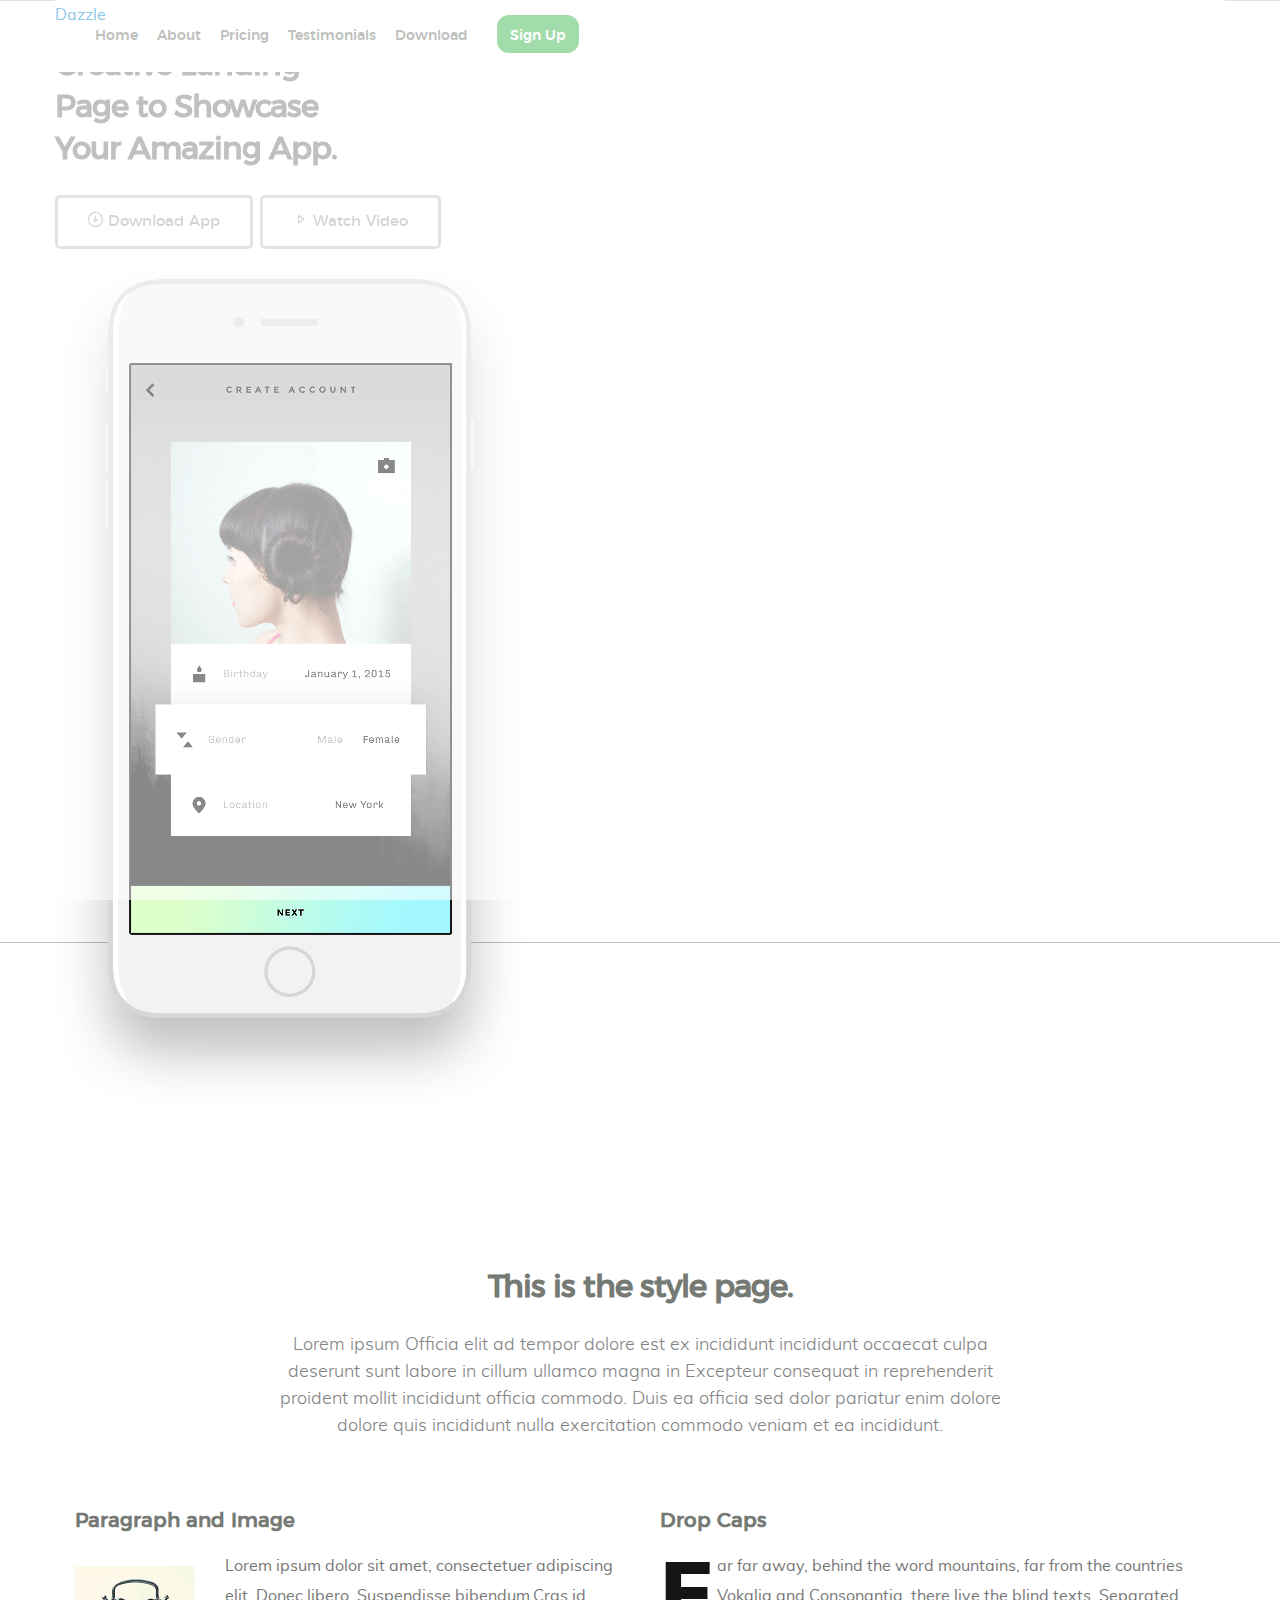
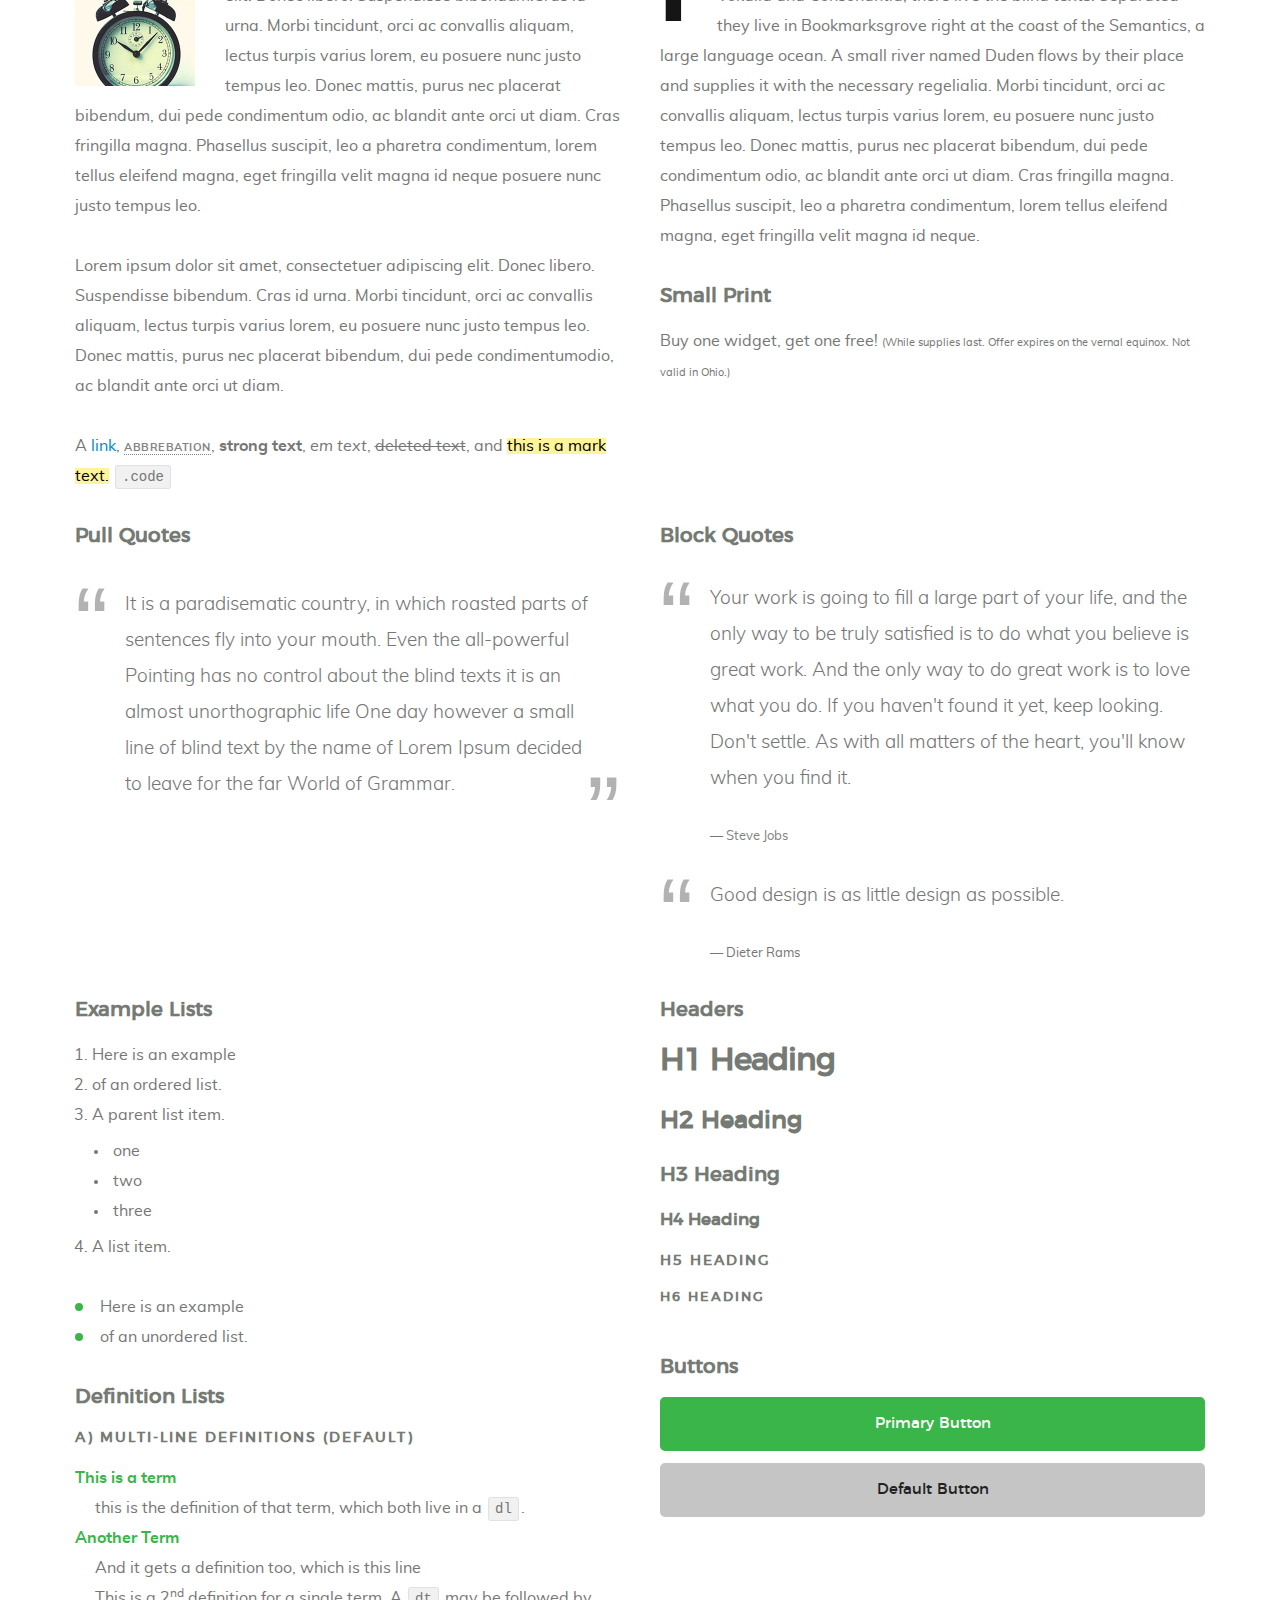
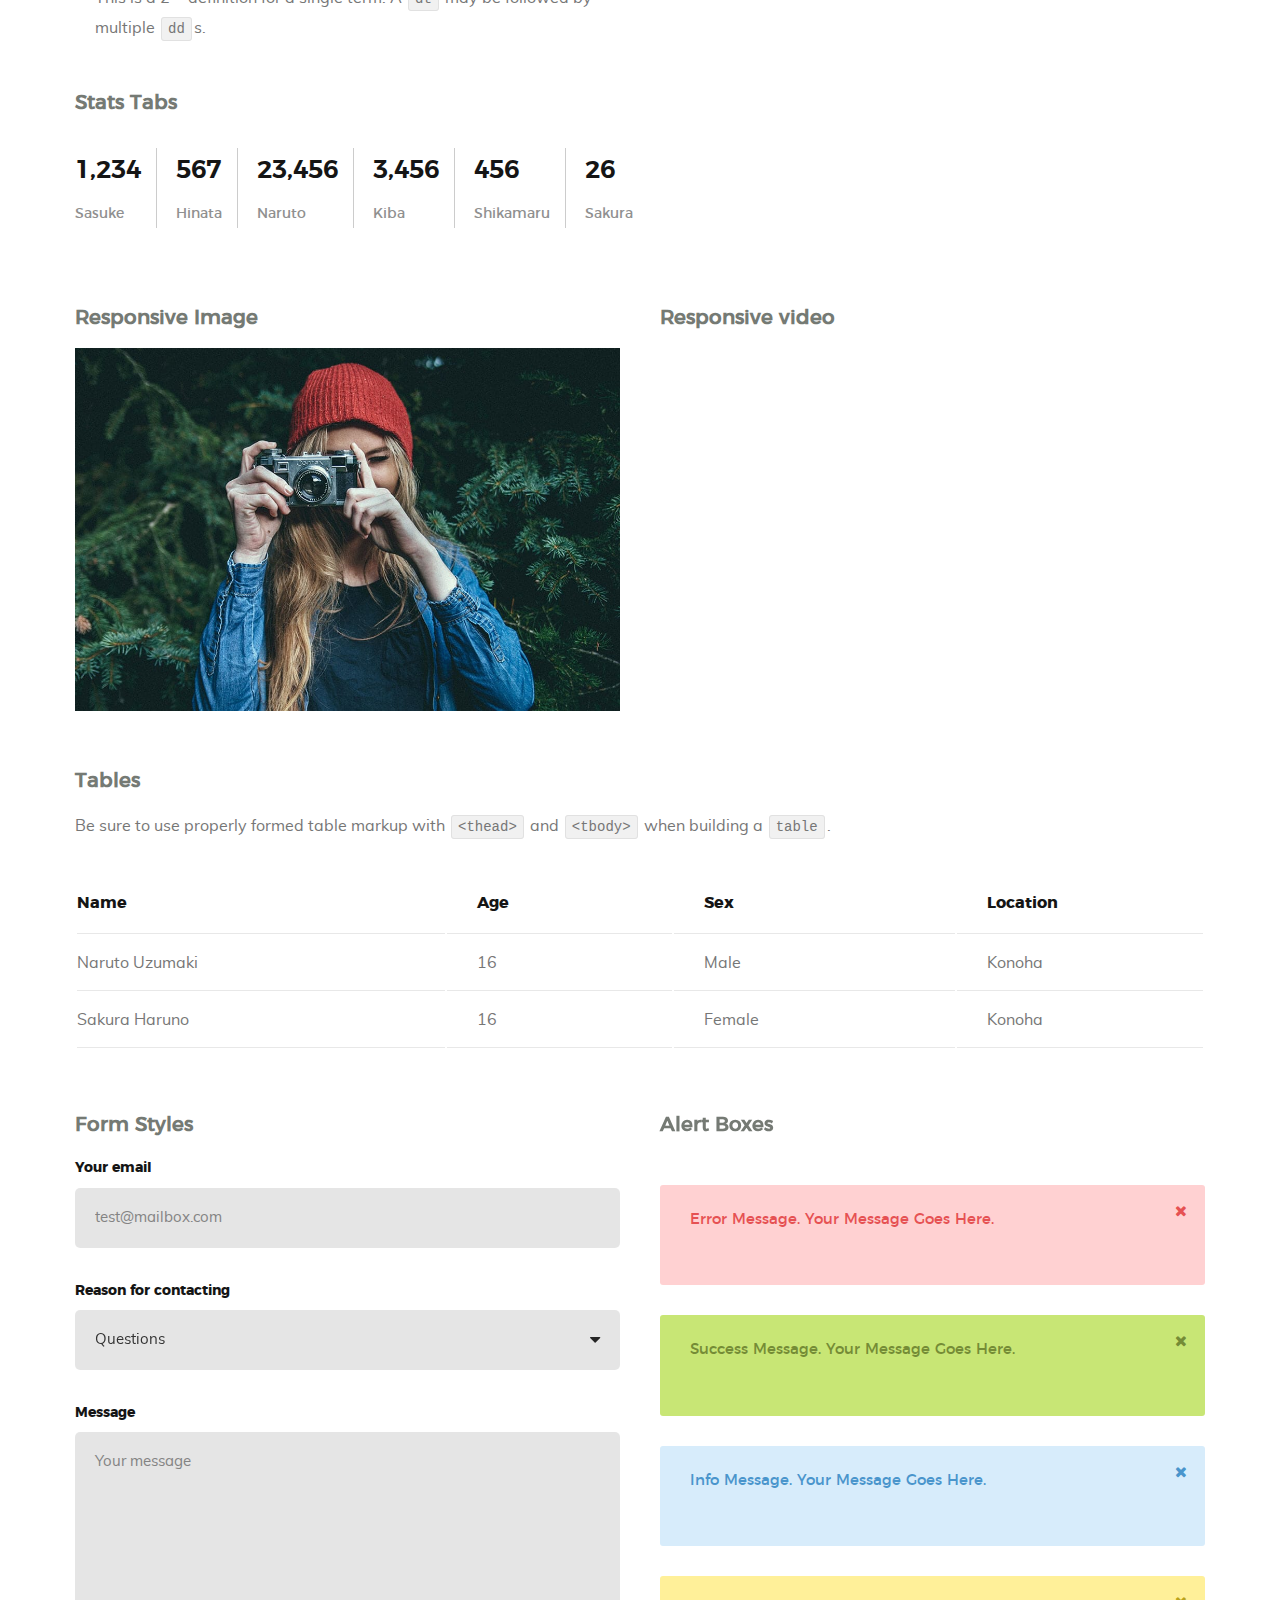
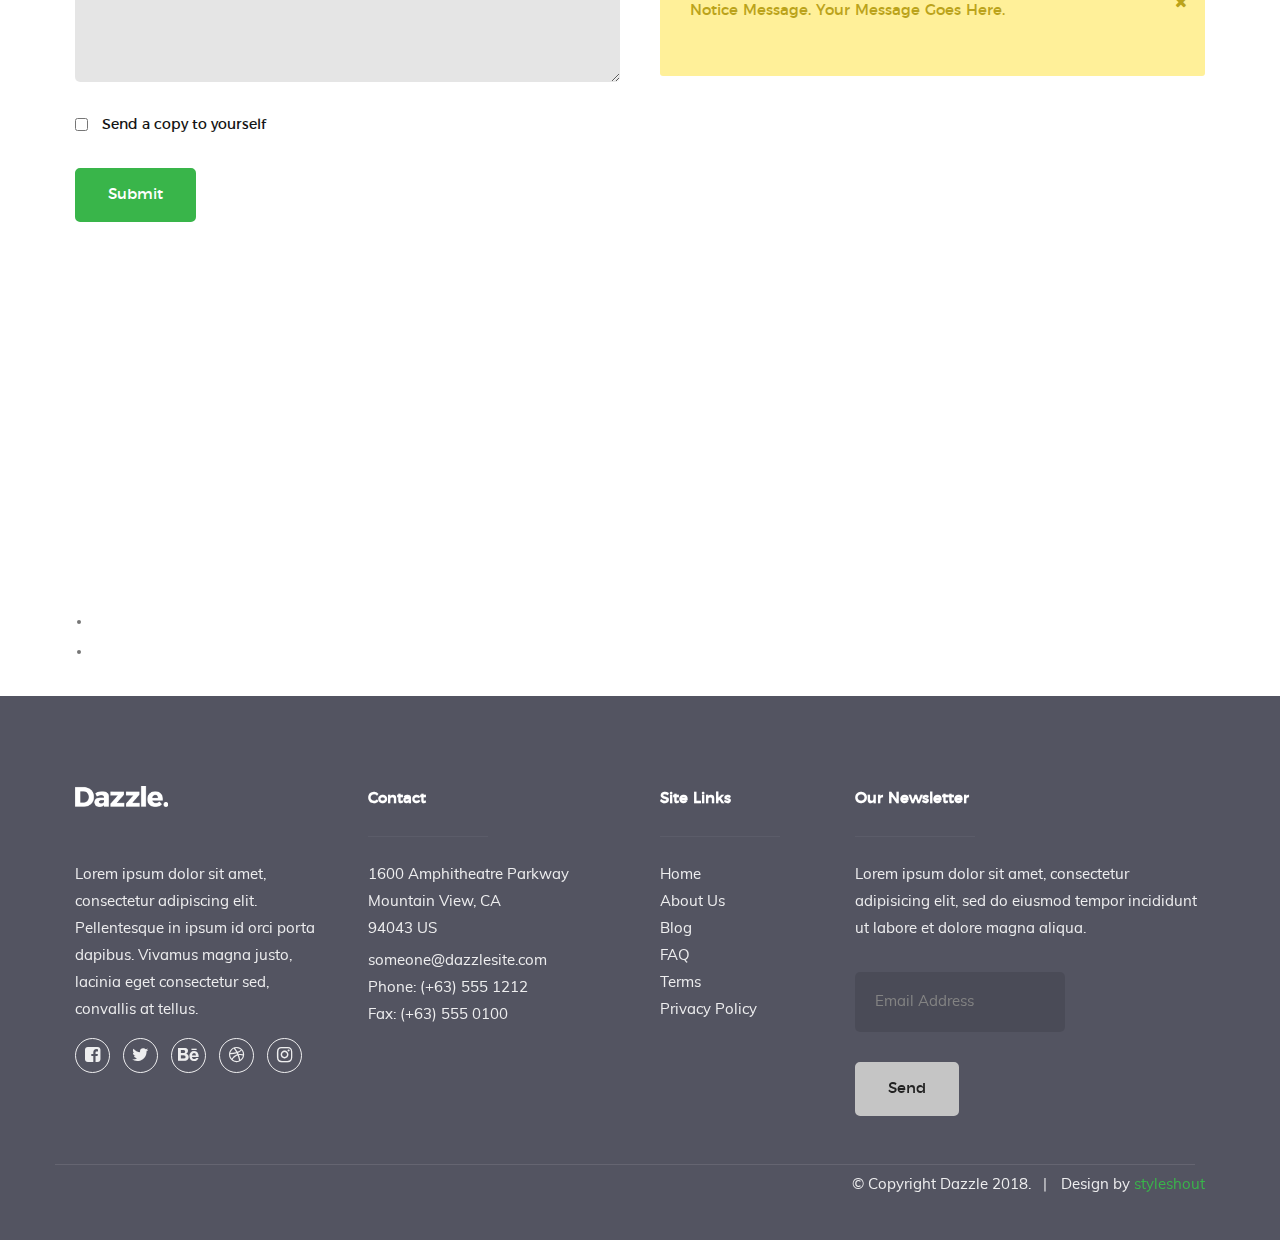
==== styles.html @ d3cef6ae "Upload the first version of Landing Page" ====
<!DOCTYPE html>
<!--[if lt IE 9 ]><html class="no-js oldie" lang="en"> <![endif]-->
<!--[if IE 9 ]><html class="no-js oldie ie9" lang="en"> <![endif]-->
<!--[if (gte IE 9)|!(IE)]><!-->
<html class="no-js" lang="en">
<!--<![endif]-->

<head>

   <!--- basic page needs
   ================================================== -->
   <meta charset="utf-8">
   <title>Styles - Dazzle</title>
   <meta name="description" content="">
   <meta name="author" content="">

   <!-- mobile specific metas
   ================================================== -->
   <meta name="viewport" content="width=device-width, initial-scale=1">

   <!-- CSS
   ================================================== -->
   <link rel="stylesheet" href="css/base.css">
   <link rel="stylesheet" href="css/vendor.css">
   <link rel="stylesheet" href="css/main.css">

   <style type="text/css" media="screen">
      #styles { 
   	    background: white;
   		 padding-top: 15rem;
   		 padding-bottom: 12rem;   	
   	}      	
   </style>  

   <!-- script
   ================================================== -->
   <script src="js/modernizr.js"></script>
   <script src="js/pace.min.js"></script>

   <!-- favicons
	================================================== -->
   <link rel="shortcut icon" href="favicon.ico" type="image/x-icon">
   <link rel="icon" href="favicon.ico" type="image/x-icon">

</head>

<body id="top">

    <!-- header 
   ================================================== -->
   <header id="header" class="row">   

		<div class="header-logo">
	   	<a href="index.html">Dazzle</a>
	   </div>

	   <nav id="header-nav-wrap">
			<ul class="header-main-nav">
				<li class="current"><a href="index.html#home" title="home">Home</a></li>
            <li><a href="index.html#about" title="about">About</a></li>
				<li><a href="index.html#pricing" title="pricing">Pricing</a></li>
				<li><a href="index.html#testimonials" title="testimonials">Testimonials</a></li>
				<li><a class="smoothscroll"  href="#download" title="download">Download</a></li>	
			</ul>

         <a href="#" title="sign-up" class="button button-primary cta">Sign Up</a>
		</nav>

		<a class="header-menu-toggle" href="#"><span>Menu</span></a>    	
   	
	</header> <!-- end header -->


   <!-- home
   ================================================== -->
   <section id="home" data-parallax="scroll" data-image-src="images/" data-natural-width=3000 data-natural-height=2000>

        <div class="overlay"></div>
        <div class="home-content">        

                <div class="row contents">                     
                     <div class="home-content-left">

                        <h3 data-aos="fade-up">Welcome to Dazzle</h3>

                        <h1 data-aos="fade-up">
                            Creative Landing <br>
                            Page to Showcase <br>
                            Your Amazing App.
                        </h1>

                        <div class="buttons" data-aos="fade-up">
                            <a href="#download" class="smoothscroll button stroke">
                                <span class="icon-circle-down" aria-hidden="true"></span>
                                Download App
                            </a>
                            <a href="http://player.vimeo.com/video/14592941?title=0&amp;byline=0&amp;portrait=0&amp;color=39b54a" data-lity class="button stroke">
                                <span class="icon-play" aria-hidden="true"></span>
                                Watch Video
                            </a>
                        </div>                                         

                     </div>

                     <div class="home-image-right">
                        <img src="images/iphone-app-470.png" 
                             srcset="images/iphone-app-470.png 1x, images/iphone-app-940.png 2x"  
                             data-aos="fade-up">
                     </div>
                </div>            
        </div>

        <ul class="home-social-list">
            <li>
                <a href="#"><i class="fa fa-facebook-square"></i></a>
            </li>
            <li>
                <a href="#"><i class="fa fa-twitter"></i></a>
            </li>
            <li>
                <a href="#"><i class="fa fa-instagram"></i></a>
            </li>
            <li>
                <a href="#"><i class="fa fa-youtube-play"></i></a>
            </li>
        </ul>
        <!-- end home-social-list -->

        <div class="home-scrolldown">
            <a href="#styles" class="scroll-icon smoothscroll">
                <span>Scroll Down</span>
                <i class="icon-arrow-right" aria-hidden="true"></i>
            </a>
        </div>

   </section> <!-- end home -->  


   <!-- styles
   ================================================== -->
   <section id="styles">
		
	   <div class="row narrow add-bottom text-center">

   	   <div class="col-twelve tab-full">

   		   <h1>This is the style page.</h1>

   			<p class="lead">Lorem ipsum Officia elit ad tempor dolore est ex incididunt incididunt occaecat culpa deserunt sunt labore in cillum ullamco magna in Excepteur consequat in reprehenderit proident mollit incididunt officia commodo.
   			Duis ea officia sed dolor pariatur enim dolore dolore quis incididunt nulla exercitation commodo veniam et ea incididunt.</p>   			

   		</div>

     	</div>

     	<div class="row">

     		<div class="col-six tab-full">

		     	<h3>Paragraph and Image</h3>

		      <p><a href="#"><img width="120" height="120" class="pull-left" alt="sample-image" src="images/sample-image.jpg"></a>
		  		Lorem ipsum dolor sit amet, consectetuer adipiscing elit. Donec libero. Suspendisse bibendum.Cras id urna. Morbi tincidunt, orci ac convallis aliquam, lectus turpis varius lorem, eu posuere nunc justo tempus leo. Donec mattis, purus nec placerat bibendum, dui pede condimentum odio, ac blandit ante orci ut diam. Cras fringilla magna. Phasellus suscipit, leo a pharetra condimentum, lorem tellus eleifend magna, eget fringilla velit magna id neque posuere nunc justo tempus leo. </p>

		  		<p>
		  		Lorem ipsum dolor sit amet, consectetuer adipiscing elit. Donec libero. Suspendisse bibendum. Cras id urna. Morbi tincidunt, orci ac convallis aliquam, lectus turpis varius lorem, eu posuere nunc justo tempus leo. Donec mattis, purus nec placerat bibendum, dui pede condimentumodio, ac blandit ante orci ut diam.	
	 			</p>

	         <p>A <a href="#">link</a>,
	  			<abbr title="this really isn't a very good description">abbrebation</abbr>,
	  			<strong>strong text</strong>,
	         <em>em text</em>,
	  			<del>deleted text</del>, and
	         <mark>this is a mark text.</mark>
	         <code>.code</code>
	         </p>

	      </div>

	      <div class="col-six tab-full">

	         <h3>Drop Caps</h3>

		      <p class="drop-cap">Far far away, behind the word mountains, far from the countries Vokalia and Consonantia,
		      there live the blind texts. Separated they live in Bookmarksgrove right at the coast of the
		      Semantics, a large language ocean. A small river named Duden flows by their place and supplies it with the necessary regelialia. Morbi tincidunt, orci ac convallis aliquam, lectus turpis varius lorem, eu	posuere nunc justo tempus leo. Donec mattis, purus nec placerat bibendum, dui pede condimentum odio, ac blandit ante orci ut diam. Cras fringilla magna. Phasellus suscipit, leo a pharetra condimentum, lorem tellus eleifend magna, eget fringilla velit magna id neque.
				</p>

			   <h3>Small Print</h3>

			   <p>Buy one widget, get one free!
				<small>(While supplies last. Offer expires on the vernal equinox. Not valid in Ohio.)</small>
				</p>

			</div>	         

		</div> <!-- end row -->

		<div class="row">

		  	<div class="col-six tab-full">

		      <h3>Pull Quotes</h3>

		      <aside class="pull-quote">
				   <blockquote>
					   <p>It is a paradisematic country, in which roasted parts of
		            sentences fly into your mouth. Even the all-powerful Pointing has no control about the blind
		            texts it is an almost unorthographic life One day however a small line of blind text by the name
		            of Lorem Ipsum decided to leave for the far World of Grammar.</p>
					</blockquote>
				</aside>

		   </div>

		   <div class="col-six tab-full">

		      <h3>Block Quotes</h3>

		      <blockquote cite="http://where-i-got-my-info-from.com">
				   <p>Your work is going to fill a large part of your life, and the only way to be truly satisfied is
		         to do what you believe is great work. And the only way to do great work is to love what you do.
		         If you haven't found it yet, keep looking. Don't settle. As with all matters of the heart, you'll know when you find it.
		         </p>
					<cite>
					   <a href="#">Steve Jobs</a>
					</cite>
			   </blockquote>

		      <blockquote>
		         <p>Good design is as little design as possible.</p>
		         <cite>Dieter Rams</cite>
		      </blockquote>

		   </div>

		</div> <!-- end row -->


		<div class="row half-bottom">

			<div class="col-six tab-full">

			   <h3>Example Lists</h3>

			   <ol>
				   <li>Here is an example</li>
				   <li>of an ordered list.</li>
				   <li>A parent list item.
					  	<ul>
				  			<li>one</li>
				  			<li>two</li>
					   		<li>three</li>
					   </ul>
					</li>
					<li>A list item.</li>
				</ol>

			   <ul class="disc">
				   <li>Here is an example</li>
				   <li>of an unordered list.</li>
				</ul>	

				<h3>Definition Lists</h3>	            

			   <h5>a) Multi-line Definitions (default) </h5>

			   <dl>
				   <dt><strong>This is a term</strong></dt>
				      <dd>this is the definition of that term, which both live in a <code>dl</code>.</dd>
				   <dt><strong>Another Term</strong></dt>
				      <dd>And it gets a definition too, which is this line</dd>
				      <dd>This is a 2<sup>nd</sup> definition for a single term. A <code>dt</code> may be followed by multiple <code>dd</code>s.</dd>
			   </dl>

		   </div>

		   <div class="col-six tab-full">		                  

		      <h3>Headers</h3>

		      <h1>H1 Heading</h1>
		      <h2>H2 Heading</h2>
		      <h3>H3 Heading</h3>
		      <h4>H4 Heading</h4>
		      <h5>H5 Heading</h5>
		      <h6>H6 Heading</h6>

		      <br>

		      <h3>Buttons</h3>

		    	<p>
		     		<a class="button button-primary full-width" href="#">Primary Button</a>
		     		<a class="button full-width" href="#">Default Button</a>
		     	</p>

		   </div>

		</div> <!-- end row -->


		<div class="row half-bottom">

		   <div class="col-twelve">

		    	<h3>Stats Tabs</h3>

		      <ul class="stats-tabs">
				   <li><a href="#">1,234 <em>Sasuke</em></a></li>
				   <li><a href="#">567 <em>Hinata</em></a></li>
				   <li><a href="#">23,456 <em>Naruto</em></a></li>
				   <li><a href="#">3,456 <em>Kiba</em></a></li>
				   <li><a href="#">456 <em>Shikamaru</em></a></li>
				   <li><a href="#">26 <em>Sakura</em></a></li>
				</ul>	      		

		   </div>	      	

		</div> <!-- end row -->


		<div class="row half-bottom">

	      <div class="col-six tab-full">

      		<h3>Responsive Image</h3>
      		<p><img src="images/shutterbug.jpg"></p>

      	</div>

      	<div class="col-six tab-full">

      		<h3>Responsive video</h3>

      		<div class="fluid-video-wrapper">
               <iframe src="https://player.vimeo.com/video/14592941?title=0&amp;byline=0&amp;portrait=0&amp;color=F64B39" width="500" height="281" frameborder="0" webkitallowfullscreen mozallowfullscreen allowfullscreen></iframe> 
            </div>

      	</div>
	      	
      </div> <!-- end row -->


      <div class="row add-bottom">

	      <div class="col-twelve">

	      	<h3>Tables</h3>
	      	<p>Be sure to use properly formed table markup with <code>&lt;thead&gt;</code> and <code>&lt;tbody&gt;</code> when building a <code>table</code>.</p>

	      	<div class="table-responsive">

	      		<table>
						<thead>
						   <tr>
						 		<th>Name</th>
						      <th>Age</th>
						      <th>Sex</th>
						      <th>Location</th>					    
						   </tr>
						</thead>
						<tbody>
						   <tr>
						      <td>Naruto Uzumaki</td>
						      <td>16</td>
						      <td>Male</td>
						      <td>Konoha</td>					    
						   </tr>
						   <tr>
						      <td>Sakura Haruno</td>
						      <td>16</td>
						      <td>Female</td>
						      <td>Konoha</td>			    
						   </tr>
						</tbody>
				   </table>

	      	</div>     		

	      </div>
	      	
	   </div> <!-- end row -->
		

	   <div class="row">

		   <div class="col-six tab-full">

		      <h3>Form Styles</h3>

		      <form>
			     	<div>
			        	<label for="sampleInput">Your email</label>
			        	<input class="full-width" type="email" placeholder="test@mailbox.com" id="sampleInput">
			      </div>
			      <div>
			        	<label for="sampleRecipientInput">Reason for contacting</label>
			        	<div class="ss-custom-select">
			        		<select class="full-width" id="sampleRecipientInput">
				        		<option value="Option 1">Questions</option>
				        		<option value="Option 2">Report</option>
				        		<option value="Option 3">Others</option>
				        	</select>
			        	</div>			         	
			      </div>
			       
			     	<label for="exampleMessage">Message</label>
			     	<textarea class="full-width" placeholder="Your message" id="exampleMessage"></textarea>

			     	<label class="add-bottom">
			        	<input type="checkbox">			            
			        	<span class="label-text">Send a copy to yourself</span>
			     	</label>
			       
			     	<input class="button-primary" type="submit" value="Submit">

			   </form>	            

		   </div>

		   <div class="col-six tab-full">

		   	<h3>Alert Boxes</h3> 

		   	<br>
			        
            <div class="alert-box ss-error hideit">
		        <p>Error Message. Your Message Goes Here.</p>
		        <i class="fa fa-times close"></i>
		      </div><!-- /error -->
			        
		      <div class="alert-box ss-success hideit">
		        <p>Success Message. Your Message Goes Here.</p>
		        <i class="fa fa-times close"></i>
		      </div><!-- /success -->
			        
		      <div class="alert-box ss-info hideit">
		         <p>Info Message. Your Message Goes Here.</p>
		         <i class="fa fa-times close"></i>
		      </div><!-- /info -->
			        
		      <div class="alert-box ss-notice hideit">
		        <p>Notice Message. Your Message Goes Here.</p>
		        <i class="fa fa-times close"></i>
		      </div><!-- /notice -->
		        
		   </div>	         

		</div> <!-- end row -->

	</section> <!-- end styles -->   
    

   <!-- download
   ================================================== -->
   <section id="download">

      <div class="row">
         <div class="col-full">

            <h1 class="intro-header" data-aos="fade-up">Download Our App Today!</h1>

            <p class="lead" data-aos="fade-up">
            Lorem ipsum dolor sit amet, consectetur adipisicing elit, sed do eiusmod tempor incididunt ut labore et dolore magna aliqua. Ut enim ad minim veniam, quis nostrud exercitation ullamco laboris nisi ut aliquip ex ea commodo consequat. Duis aute irure dolor in reprehenderit in voluptate
            </p>

            <ul class="download-badges">
               <li><a href="#" title="" class="badge-appstore" data-aos="fade-up">App Store</a></li>
               <li><a href="#" title="" class="badge-googleplay" data-aos="fade-up">Play Store</a></li>
            </ul>

         </div>
      </div>

   </section> <!-- end download -->    


   <!-- footer
   ================================================== -->
   <footer>

        <div class="footer-main">
            <div class="row">  

                <div class="col-three md-1-3 tab-full footer-info">            

                    <div class="footer-logo"></div>

                    <p>
                    Lorem ipsum dolor sit amet, consectetur adipiscing elit. Pellentesque in ipsum id orci porta dapibus. Vivamus magna justo, lacinia eget consectetur sed, convallis at tellus. 
                    </p>

                    <ul class="footer-social-list">
                        <li>
                            <a href="#"><i class="fa fa-facebook-square"></i></a>
                        </li>
                        <li>
                            <a href="#"><i class="fa fa-twitter"></i></a>
                        </li>
                        <li>
                            <a href="#"><i class="fa fa-behance"></i></a>
                        </li>
                        <li>
                            <a href="#"><i class="fa fa-dribbble"></i></a>
                        </li>
                        <li>
                            <a href="#"><i class="fa fa-instagram"></i></a>
                        </li>
                    </ul>
                    
                    
                </div> <!-- end footer-info -->

                <div class="col-three md-1-3 tab-1-2 mob-full footer-contact">

                    <h4>Contact</h4>

                    <p>
                    1600 Amphitheatre Parkway<br>
                    Mountain View, CA <br>
                    94043 US<br>		        
                    </p>

                    <p>
                    someone@dazzlesite.com <br>
                    Phone: (+63) 555 1212 <br>
                    Fax: (+63) 555 0100    
                    </p>                    

                </div> <!-- end footer-contact -->  

                <div class="col-two md-1-3 tab-1-2 mob-full footer-site-links">

                    <h4>Site Links</h4>

                    <ul class="list-links">
                        <li><a href="#">Home</a></li>
                        <li><a href="#">About Us</a></li>
                        <li><a href="#">Blog</a></li>
                        <li><a href="#">FAQ</a></li>
                        <li><a href="#">Terms</a></li>
                        <li><a href="#">Privacy Policy</a></li>
                    </ul>	      		
                            
                </div> <!-- end footer-site-links --> 

                <div class="col-four md-1-2 tab-full footer-subscribe">

                    <h4>Our Newsletter</h4>

                    <p>Lorem ipsum dolor sit amet, consectetur adipisicing elit, sed do eiusmod tempor incididunt ut labore et dolore magna aliqua.</p>

                    <div class="subscribe-form">
                
                        <form id="mc-form" class="group" novalidate="true">

                            <input type="email" value="" name="EMAIL" class="email" id="mc-email" placeholder="Email Address" required=""> 
                
                            <input type="submit" name="subscribe" value="Send">
                
                            <label for="mc-email" class="subscribe-message"></label>
                
                        </form>

                    </div>	      		
                            
                </div> <!-- end footer-subscribe -->         

            </div> <!-- /row -->
        </div> <!-- end footer-main -->


      <div class="footer-bottom">

      	<div class="row">

      		<div class="col-twelve">
	      		<div class="copyright">
		         	<span>© Copyright Dazzle 2018.</span> 
		         	<span>Design by <a href="http://www.styleshout.com/">styleshout</a></span>		         	
		         </div>

		         <div id="go-top">
		            <a class="smoothscroll" title="Back to Top" href="#top"><i class="icon-arrow-up"></i></a>
		         </div>         
	      	</div>

      	</div> <!-- end footer-bottom -->     	

      </div>

    </footer>

    <div id="preloader"> 
    	<div id="loader"></div>
    </div>  

    <!-- Java Script
    ================================================== -->
    <script src="js/jquery-2.1.3.min.js"></script>
    <script src="js/plugins.js"></script>
    <script src="js/main.js"></script>

</body>

</html>
---- css/base.css ----
/* =================================================================== 
 *
 *  Dazzle v1.0 Base Stylesheet
 *  04-27-2017
 *  ------------------------------------------------------------------
 *
 *  TOC:
 *  01. reset 
 *  02. basic/base setup styles
 *  03. grid
 *  04. block grids
 *  05. MISC
 *
 * =================================================================== */


/* ===================================================================
 *  01. reset  
 *  normalize.css v5.0.0 | MIT License | 
 *  github.com/necolas/normalize.css
 *
 * ------------------------------------------------------------------- */

html {
  font-family: sans-serif;
  line-height: 1.15;
  -ms-text-size-adjust: 100%;
  -webkit-text-size-adjust: 100%;
}

body {
  margin: 0;
}

article,
aside,
footer,
header,
nav,
section {
  display: block;
}

h1 {
  font-size: 2em;
  margin: 0.67em 0;
}

figcaption,
figure,
main {
  display: block;
}

figure {
  margin: 1em 40px;
}

hr {
  box-sizing: content-box;
  height: 0;
  overflow: visible;
}

pre {
  font-family: monospace, monospace;
  font-size: 1em;
}

a {
  background-color: transparent;
  -webkit-text-decoration-skip: objects;
}

a:active,
a:hover {
  outline-width: 0;
}

abbr[title] {
  border-bottom: none;
  text-decoration: underline;
  text-decoration: underline dotted;
}

b,
strong {
  font-weight: inherit;
}

b,
strong {
  font-weight: bolder;
}

code,
kbd,
samp {
  font-family: monospace, monospace;
  font-size: 1em;
}

dfn {
  font-style: italic;
}

mark {
  background-color: #ff0;
  color: #000;
}

small {
  font-size: 80%;
}

sub,
sup {
  font-size: 75%;
  line-height: 0;
  position: relative;
  vertical-align: baseline;
}

sub {
  bottom: -0.25em;
}

sup {
  top: -0.5em;
}

audio,
video {
  display: inline-block;
}

audio:not([controls]) {
  display: none;
  height: 0;
}

img {
  border-style: none;
}

svg:not(:root) {
  overflow: hidden;
}

button,
input,
optgroup,
select,
textarea {
  font-family: sans-serif;
  font-size: 100%;
  line-height: 1.15;
  margin: 0;
}

button,
input {
  overflow: visible;
}

button,
select {
  text-transform: none;
}

button,
html [type="button"],
[type="reset"],
[type="submit"] {
  -webkit-appearance: button;
}

button::-moz-focus-inner,
[type="button"]::-moz-focus-inner,
[type="reset"]::-moz-focus-inner,
[type="submit"]::-moz-focus-inner {
  border-style: none;
  padding: 0;
}

button:-moz-focusring,
[type="button"]:-moz-focusring,
[type="reset"]:-moz-focusring,
[type="submit"]:-moz-focusring {
  outline: 1px dotted ButtonText;
}

fieldset {
  border: 1px solid #c0c0c0;
  margin: 0 2px;
  padding: 0.35em 0.625em 0.75em;
}

legend {
  box-sizing: border-box;
  color: inherit;
  display: table;
  max-width: 100%;
  padding: 0;
  white-space: normal;
}

progress {
  display: inline-block;
  vertical-align: baseline;
}

textarea {
  overflow: auto;
}

[type="checkbox"],
[type="radio"] {
  box-sizing: border-box;
  padding: 0;
}

[type="number"]::-webkit-inner-spin-button,
[type="number"]::-webkit-outer-spin-button {
  height: auto;
}

[type="search"] {
  -webkit-appearance: textfield;
  outline-offset: -2px;
}

[type="search"]::-webkit-search-cancel-button,
[type="search"]::-webkit-search-decoration {
  -webkit-appearance: none;
}

::-webkit-file-upload-button {
  -webkit-appearance: button;
  font: inherit;
}

details,
menu {
  display: block;
}

summary {
  display: list-item;
}

canvas {
  display: inline-block;
}

template {
  display: none;
}

[hidden] {
  display: none;
}


/* ===================================================================
 *  02. basic/base setup styles - (_basic.scss)
 *
 * ------------------------------------------------------------------- */

html {
  font-size: 62.5%;
  box-sizing: border-box;
}

*,
*::before,
*::after {
  box-sizing: inherit;
}

body {
  font-weight: normal;
  line-height: 1;
  text-rendering: optimizeLegibility;
  word-wrap: break-word;
  -webkit-overflow-scrolling: touch;
  -webkit-text-size-adjust: none;
}

body,
input,
button {
  -moz-osx-font-smoothing: grayscale;
  -webkit-font-smoothing: antialiased;
}


/* ------------------------------------------------------------------- 
 * Media - (_basic.scss)
 * ------------------------------------------------------------------- */

img,
video {
  max-width: 100%;
  height: auto;
}


/* ------------------------------------------------------------------- 
 * Typography resets - (_basic.scss)
 * ------------------------------------------------------------------- */

div, dl, dt, dd, ul, ol, li, h1, h2, h3, h4, h5, h6, pre, form, p, blockquote, th, td {
  margin: 0;
  padding: 0;
}

h1, h2, h3, h4, h5, h6 {
  -webkit-font-variant-ligatures: common-ligatures;
  -moz-font-variant-ligatures: common-ligatures;
  font-variant-ligatures: common-ligatures;
  text-rendering: optimizeLegibility;
}

em,
i {
  font-style: italic;
  line-height: inherit;
}

strong,
b {
  font-weight: bold;
  line-height: inherit;
}

small {
  font-size: 60%;
  line-height: inherit;
}

ol,
ul {
  list-style: none;
}

li {
  display: block;
}


/* ------------------------------------------------------------------- 
 * links - (_basic.scss)
 * ------------------------------------------------------------------- */

a {
  text-decoration: none;
  line-height: inherit;
}

a img {
  border: none;
}


/* ------------------------------------------------------------------- 
 * inputs - (_basic.scss)
 * ------------------------------------------------------------------- */

fieldset {
  margin: 0;
  padding: 0;
}

input[type="email"],
input[type="number"],
input[type="search"],
input[type="text"],
input[type="tel"],
input[type="url"],
input[type="password"],
textarea {
  -webkit-appearance: none;
  -moz-appearance: none;
  -ms-appearance: none;
  -o-appearance: none;
  appearance: none;
}


/* ===================================================================
 *  03. grid - (_grid.scss)
 *
 * ------------------------------------------------------------------- */

.row {
  width: 94%;
  max-width: 1170px;
  margin: 0 auto;
}

.row:after {
  content: "";
  display: table;
  clear: both;
}

.row .row {
  width: auto;
  max-width: none;
  margin-left: -20px;
  margin-right: -20px;
}

[class*="col-"],
.bgrid {
  float: left;
}

[class*="col-"]+[class*="col-"].end {
  float: right;
}

[class*="col-"] {
  padding: 0 20px;
}

.col-one {
  width: 8.33333%;
}

.col-two,
.col-1-6 {
  width: 16.66667%;
}

.col-three,
.col-1-4 {
  width: 25%;
}

.col-four,
.col-1-3 {
  width: 33.33333%;
}

.col-five {
  width: 41.66667%;
}

.col-six,
.col-1-2 {
  width: 50%;
}

.col-seven {
  width: 58.33333%;
}

.col-eight,
.col-2-3 {
  width: 66.66667%;
}

.col-nine,
.col-3-4 {
  width: 75%;
}

.col-ten,
.col-5-6 {
  width: 83.33333%;
}

.col-eleven {
  width: 91.66667%;
}

.col-twelve,
.col-full {
  width: 100%;
}


/* ------------------------------------------------------------------- 
 * medium size devices - (_grid.scss)
 * ------------------------------------------------------------------- */

@media only screen and (max-width: 1024px) {
  .row .row {
    margin-left: -18px;
    margin-right: -18px;
  }
  [class*="col-"] {
    padding: 0 18px;
  }
  .md-two,
  .md-1-6 {
    width: 16.66667%;
  }
  .md-one {
    width: 8.33333%;
  }
  .md-three,
  .md-1-4 {
    width: 25%;
  }
  .md-four,
  .md-1-3 {
    width: 33.33333%;
  }
  .md-five {
    width: 41.66667%;
  }
  .md-six,
  .md-1-2 {
    width: 50%;
  }
  .md-seven {
    width: 58.33333%;
  }
  .md-eight,
  .md-2-3 {
    width: 66.66667%;
  }
  .md-nine,
  .md-3-4 {
    width: 75%;
  }
  .md-ten,
  .md-5-6 {
    width: 83.33333%;
  }
  .md-eleven {
    width: 91.66667%;
  }
  .md-twelve,
  .md-full {
    width: 100%;
  }
}


/* ------------------------------------------------------------------- 
 * tablets - (_grid.scss)
 * ------------------------------------------------------------------- */

@media only screen and (max-width: 768px) {
  .row {
    width: auto;
    padding-left: 30px;
    padding-right: 30px;
  }
  .row .row {
    padding-left: 0;
    padding-right: 0;
    margin-left: -15px;
    margin-right: -15px;
  }
  [class*="col-"] {
    padding: 0 15px;
  }
  .tab-1-4 {
    width: 25%;
  }
  .tab-1-3 {
    width: 33.33333%;
  }
  .tab-1-2 {
    width: 50%;
  }
  .tab-2-3 {
    width: 66.66667%;
  }
  .tab-3-4 {
    width: 75%;
  }
  .tab-full {
    width: 100%;
  }
}


/* ------------------------------------------------------------------- 
 *  mobile devices - (_grid.scss)
 * ------------------------------------------------------------------- */

@media only screen and (max-width: 600px) {
  .row {
    padding-left: 25px;
    padding-right: 25px;
  }
  .row .row {
    margin-left: -10px;
    margin-right: -10px;
  }
  [class*="col-"] {
    padding: 0 10px;
  }
  .mob-1-4 {
    width: 25%;
  }
  .mob-1-3 {
    width: 33.33333%;
  }
  .mob-1-2 {
    width: 50%;
  }
  .mob-2-3 {
    width: 66.66667%;
  }
  .mob-3-4 {
    width: 75%;
  }
  .mob-full {
    width: 100%;
  }
}


/* ------------------------------------------------------------------- 
 * small mobile devices - (_grid.scss)
 * ------------------------------------------------------------------- */

@media only screen and (max-width: 400px) {
  .row .row {
    padding-left: 0;
    padding-right: 0;
    margin-left: 0;
    margin-right: 0;
  }
  [class*="col-"] {
    width: 100% !important;
    float: none !important;
    clear: both !important;
    margin-left: 0;
    margin-right: 0;
    padding: 0;
  }
  [class*="col-"]+[class*="col-"].end {
    float: none;
  }
}


/* ===================================================================
 *  04. block grids - (_grid.scss)
 *
 * ------------------------------------------------------------------- */

[class*="block-"]:after {
  content: "";
  display: table;
  clear: both;
}

.block-1-6 .bgrid {
  width: 16.66667%;
}

.block-1-5 .bgrid {
  width: 20%;
}

.block-1-4 .bgrid {
  width: 25%;
}

.block-1-3 .bgrid {
  width: 25%;
}

.block-1-2 .bgrid {
  width: 50%;
}


/**
 * Clearing for block grid columns. Allow columns with 
 * different heights to align properly.
 */

.block-1-6 .bgrid:nth-child(6n+1),
.block-1-5 .bgrid:nth-child(5n+1),
.block-1-4 .bgrid:nth-child(4n+1),
.block-1-3 .bgrid:nth-child(3n+1),
.block-1-2 .bgrid:nth-child(2n+1) {
  clear: both;
}


/* ------------------------------------------------------------------- 
 * medium size devices - (_grid.scss)
 * ------------------------------------------------------------------- */

@media only screen and (max-width: 1024px) {
  .block-m-1-6 .bgrid {
    width: 16.66667%;
  }
  .block-m-1-5 .bgrid {
    width: 20%;
  }
  .block-m-1-4 .bgrid {
    width: 25%;
  }
  .block-m-1-3 .bgrid {
    width: 33.33333%;
  }
  .block-m-1-2 .bgrid {
    width: 50%;
  }
  .block-m-full .bgrid {
    width: 100%;
    clear: both;
  }
  [class*="block-m-"] .bgrid:nth-child(n) {
    clear: none;
  }
  .block-m-1-6 .bgrid:nth-child(6n+1),
  .block-m-1-5 .bgrid:nth-child(5n+1),
  .block-m-1-4 .bgrid:nth-child(4n+1),
  .block-m-1-3 .bgrid:nth-child(3n+1),
  .block-m-1-2 .bgrid:nth-child(2n+1) {
    clear: both;
  }
}


/* ------------------------------------------------------------------- 
 * tablets - (_grid.scss)
 * ------------------------------------------------------------------- */

@media only screen and (max-width: 768px) {
  .block-tab-1-6 .bgrid {
    width: 16.66667%;
  }
  .block-tab-1-5 .bgrid {
    width: 20%;
  }
  .block-tab-1-4 .bgrid {
    width: 25%;
  }
  .block-tab-1-3 .bgrid {
    width: 33.33333%;
  }
  .block-tab-1-2 .bgrid {
    width: 50%;
  }
  .block-tab-full .bgrid {
    width: 100%;
    clear: both;
  }
  [class*="block-tab-"] .bgrid:nth-child(n) {
    clear: none;
  }
  .block-tab-1-6 .bgrid:nth-child(6n+1),
  .block-tab-1-6 .bgrid:nth-child(5n+1),
  .block-tab-1-4 .bgrid:nth-child(4n+1),
  .block-tab-1-3 .bgrid:nth-child(3n+1),
  .block-tab-1-2 .bgrid:nth-child(2n+1) {
    clear: both;
  }
}


/* ------------------------------------------------------------------- 
 * mobile devices - (_grid.scss)
 * ------------------------------------------------------------------- */

@media only screen and (max-width: 600px) {
  .block-mob-1-6 .bgrid {
    width: 16.66667%;
  }
  .block-mob-1-5 .bgrid {
    width: 20%;
  }
  .block-mob-1-4 .bgrid {
    width: 25%;
  }
  .block-mob-1-3 .bgrid {
    width: 33.33333%;
  }
  .block-mob-1-2 .bgrid {
    width: 50%;
  }
  .block-mob-full .bgrid {
    width: 100%;
    clear: both;
  }
  [class*="block-mob-"] .bgrid:nth-child(n) {
    clear: none;
  }
  .block-mob-1-6 .bgrid:nth-child(6n+1),
  .block-mob-1-5 .bgrid:nth-child(5n+1),
  .block-mob-1-4 .bgrid:nth-child(4n+1),
  .block-mob-1-3 .bgrid:nth-child(3n+1),
  .block-mob-1-2 .bgrid:nth-child(2n+1) {
    clear: both;
  }
}


/* ------------------------------------------------------------------- 
 * stack on small mobile devices - (_grid.scss)
 * ------------------------------------------------------------------- */

@media only screen and (max-width: 400px) {
  .stack .bgrid {
    width: 100% !important;
    float: none !important;
    clear: both !important;
    margin-left: 0;
    margin-right: 0;
  }
}


/* ===================================================================
 *  05. MISC  - (_grid.scss)
 *
 * ------------------------------------------------------------------- */

.group:after {
  content: "";
  display: table;
  clear: both;
}


/* Misc Helper Styles */

.is-hidden {
  display: none;
}

.is-invisible {
  visibility: hidden;
}

.antialiased {
  -webkit-font-smoothing: antialiased;
  -moz-osx-font-smoothing: grayscale;
}

.overflow-hidden {
  overflow: hidden;
}

.remove-bottom {
  margin-bottom: 0;
}

.half-bottom {
  margin-bottom: 1.5rem !important;
}

.add-bottom {
  margin-bottom: 3rem !important;
}

.no-border {
  border: none;
}

.full-width {
  width: 100%;
}

.text-center {
  text-align: center;
}

.text-left {
  text-align: left;
}

.text-right {
  text-align: right;
}

.pull-left {
  float: left;
}

.pull-right {
  float: right;
}

.align-center {
  margin-left: auto;
  margin-right: auto;
  text-align: center;
}

.mt-6{
  margin-top: 6rem;
}

/*# sourceMappingURL=base.css.map */
---- css/vendor.css ----
/* =================================================================== 
 *
 *  Dazzle v1.0 Vendor/Third Party CSS 
 *  04-27-2017
 *  ------------------------------------------------------------------
 *
 *  TOC:
 *  01. animate on scroll
 *  02. owl carousel
 *  03. lity
 *
 * =================================================================== */


/*! 
 *  01. animate on scroll 
 *  https://michalsnik.github.io/aos/
 *
 */

[data-aos][data-aos][data-aos-duration='50'],
body[data-aos-duration='50'] [data-aos] {
  transition-duration: 50ms;
}

[data-aos][data-aos][data-aos-delay='50'],
body[data-aos-delay='50'] [data-aos] {
  transition-delay: 0;
}

[data-aos][data-aos][data-aos-delay='50'].aos-animate,
body[data-aos-delay='50'] [data-aos].aos-animate {
  transition-delay: 50ms;
}

[data-aos][data-aos][data-aos-duration='100'],
body[data-aos-duration='100'] [data-aos] {
  transition-duration: .1s;
}

[data-aos][data-aos][data-aos-delay='100'],
body[data-aos-delay='100'] [data-aos] {
  transition-delay: 0;
}

[data-aos][data-aos][data-aos-delay='100'].aos-animate,
body[data-aos-delay='100'] [data-aos].aos-animate {
  transition-delay: .1s;
}

[data-aos][data-aos][data-aos-duration='150'],
body[data-aos-duration='150'] [data-aos] {
  transition-duration: .15s;
}

[data-aos][data-aos][data-aos-delay='150'],
body[data-aos-delay='150'] [data-aos] {
  transition-delay: 0;
}

[data-aos][data-aos][data-aos-delay='150'].aos-animate,
body[data-aos-delay='150'] [data-aos].aos-animate {
  transition-delay: .15s;
}

[data-aos][data-aos][data-aos-duration='200'],
body[data-aos-duration='200'] [data-aos] {
  transition-duration: .2s;
}

[data-aos][data-aos][data-aos-delay='200'],
body[data-aos-delay='200'] [data-aos] {
  transition-delay: 0;
}

[data-aos][data-aos][data-aos-delay='200'].aos-animate,
body[data-aos-delay='200'] [data-aos].aos-animate {
  transition-delay: .2s;
}

[data-aos][data-aos][data-aos-duration='250'],
body[data-aos-duration='250'] [data-aos] {
  transition-duration: .25s;
}

[data-aos][data-aos][data-aos-delay='250'],
body[data-aos-delay='250'] [data-aos] {
  transition-delay: 0;
}

[data-aos][data-aos][data-aos-delay='250'].aos-animate,
body[data-aos-delay='250'] [data-aos].aos-animate {
  transition-delay: .25s;
}

[data-aos][data-aos][data-aos-duration='300'],
body[data-aos-duration='300'] [data-aos] {
  transition-duration: .3s;
}

[data-aos][data-aos][data-aos-delay='300'],
body[data-aos-delay='300'] [data-aos] {
  transition-delay: 0;
}

[data-aos][data-aos][data-aos-delay='300'].aos-animate,
body[data-aos-delay='300'] [data-aos].aos-animate {
  transition-delay: .3s;
}

[data-aos][data-aos][data-aos-duration='350'],
body[data-aos-duration='350'] [data-aos] {
  transition-duration: .35s;
}

[data-aos][data-aos][data-aos-delay='350'],
body[data-aos-delay='350'] [data-aos] {
  transition-delay: 0;
}

[data-aos][data-aos][data-aos-delay='350'].aos-animate,
body[data-aos-delay='350'] [data-aos].aos-animate {
  transition-delay: .35s;
}

[data-aos][data-aos][data-aos-duration='400'],
body[data-aos-duration='400'] [data-aos] {
  transition-duration: .4s;
}

[data-aos][data-aos][data-aos-delay='400'],
body[data-aos-delay='400'] [data-aos] {
  transition-delay: 0;
}

[data-aos][data-aos][data-aos-delay='400'].aos-animate,
body[data-aos-delay='400'] [data-aos].aos-animate {
  transition-delay: .4s;
}

[data-aos][data-aos][data-aos-duration='450'],
body[data-aos-duration='450'] [data-aos] {
  transition-duration: .45s;
}

[data-aos][data-aos][data-aos-delay='450'],
body[data-aos-delay='450'] [data-aos] {
  transition-delay: 0;
}

[data-aos][data-aos][data-aos-delay='450'].aos-animate,
body[data-aos-delay='450'] [data-aos].aos-animate {
  transition-delay: .45s;
}

[data-aos][data-aos][data-aos-duration='500'],
body[data-aos-duration='500'] [data-aos] {
  transition-duration: .5s;
}

[data-aos][data-aos][data-aos-delay='500'],
body[data-aos-delay='500'] [data-aos] {
  transition-delay: 0;
}

[data-aos][data-aos][data-aos-delay='500'].aos-animate,
body[data-aos-delay='500'] [data-aos].aos-animate {
  transition-delay: .5s;
}

[data-aos][data-aos][data-aos-duration='550'],
body[data-aos-duration='550'] [data-aos] {
  transition-duration: .55s;
}

[data-aos][data-aos][data-aos-delay='550'],
body[data-aos-delay='550'] [data-aos] {
  transition-delay: 0;
}

[data-aos][data-aos][data-aos-delay='550'].aos-animate,
body[data-aos-delay='550'] [data-aos].aos-animate {
  transition-delay: .55s;
}

[data-aos][data-aos][data-aos-duration='600'],
body[data-aos-duration='600'] [data-aos] {
  transition-duration: .3s;
}

[data-aos][data-aos][data-aos-delay='600'],
body[data-aos-delay='600'] [data-aos] {
  transition-delay: 0;
}

[data-aos][data-aos][data-aos-delay='600'].aos-animate,
body[data-aos-delay='600'] [data-aos].aos-animate {
  transition-delay: .6s;
}

[data-aos][data-aos][data-aos-duration='650'],
body[data-aos-duration='650'] [data-aos] {
  transition-duration: .65s;
}

[data-aos][data-aos][data-aos-delay='650'],
body[data-aos-delay='650'] [data-aos] {
  transition-delay: 0;
}

[data-aos][data-aos][data-aos-delay='650'].aos-animate,
body[data-aos-delay='650'] [data-aos].aos-animate {
  transition-delay: .65s;
}

[data-aos][data-aos][data-aos-duration='700'],
body[data-aos-duration='700'] [data-aos] {
  transition-duration: .7s;
}

[data-aos][data-aos][data-aos-delay='700'],
body[data-aos-delay='700'] [data-aos] {
  transition-delay: 0;
}

[data-aos][data-aos][data-aos-delay='700'].aos-animate,
body[data-aos-delay='700'] [data-aos].aos-animate {
  transition-delay: .7s;
}

[data-aos][data-aos][data-aos-duration='750'],
body[data-aos-duration='750'] [data-aos] {
  transition-duration: .75s;
}

[data-aos][data-aos][data-aos-delay='750'],
body[data-aos-delay='750'] [data-aos] {
  transition-delay: 0;
}

[data-aos][data-aos][data-aos-delay='750'].aos-animate,
body[data-aos-delay='750'] [data-aos].aos-animate {
  transition-delay: .75s;
}

[data-aos][data-aos][data-aos-duration='800'],
body[data-aos-duration='800'] [data-aos] {
  transition-duration: .8s;
}

[data-aos][data-aos][data-aos-delay='800'],
body[data-aos-delay='800'] [data-aos] {
  transition-delay: 0;
}

[data-aos][data-aos][data-aos-delay='800'].aos-animate,
body[data-aos-delay='800'] [data-aos].aos-animate {
  transition-delay: .8s;
}

[data-aos][data-aos][data-aos-duration='850'],
body[data-aos-duration='850'] [data-aos] {
  transition-duration: .85s;
}

[data-aos][data-aos][data-aos-delay='850'],
body[data-aos-delay='850'] [data-aos] {
  transition-delay: 0;
}

[data-aos][data-aos][data-aos-delay='850'].aos-animate,
body[data-aos-delay='850'] [data-aos].aos-animate {
  transition-delay: .85s;
}

[data-aos][data-aos][data-aos-duration='900'],
body[data-aos-duration='900'] [data-aos] {
  transition-duration: .9s;
}

[data-aos][data-aos][data-aos-delay='900'],
body[data-aos-delay='900'] [data-aos] {
  transition-delay: 0;
}

[data-aos][data-aos][data-aos-delay='900'].aos-animate,
body[data-aos-delay='900'] [data-aos].aos-animate {
  transition-delay: .9s;
}

[data-aos][data-aos][data-aos-duration='950'],
body[data-aos-duration='950'] [data-aos] {
  transition-duration: .95s;
}

[data-aos][data-aos][data-aos-delay='950'],
body[data-aos-delay='950'] [data-aos] {
  transition-delay: 0;
}

[data-aos][data-aos][data-aos-delay='950'].aos-animate,
body[data-aos-delay='950'] [data-aos].aos-animate {
  transition-delay: .95s;
}

[data-aos][data-aos][data-aos-duration='1000'],
body[data-aos-duration='1000'] [data-aos] {
  transition-duration: 1s;
}

[data-aos][data-aos][data-aos-delay='1000'],
body[data-aos-delay='1000'] [data-aos] {
  transition-delay: 0;
}

[data-aos][data-aos][data-aos-delay='1000'].aos-animate,
body[data-aos-delay='1000'] [data-aos].aos-animate {
  transition-delay: 1s;
}

[data-aos][data-aos][data-aos-duration='1050'],
body[data-aos-duration='1050'] [data-aos] {
  transition-duration: 1.05s;
}

[data-aos][data-aos][data-aos-delay='1050'],
body[data-aos-delay='1050'] [data-aos] {
  transition-delay: 0;
}

[data-aos][data-aos][data-aos-delay='1050'].aos-animate,
body[data-aos-delay='1050'] [data-aos].aos-animate {
  transition-delay: 1.05s;
}

[data-aos][data-aos][data-aos-duration='1100'],
body[data-aos-duration='1100'] [data-aos] {
  transition-duration: 1.1s;
}

[data-aos][data-aos][data-aos-delay='1100'],
body[data-aos-delay='1100'] [data-aos] {
  transition-delay: 0;
}

[data-aos][data-aos][data-aos-delay='1100'].aos-animate,
body[data-aos-delay='1100'] [data-aos].aos-animate {
  transition-delay: 1.1s;
}

[data-aos][data-aos][data-aos-duration='1150'],
body[data-aos-duration='1150'] [data-aos] {
  transition-duration: 1.15s;
}

[data-aos][data-aos][data-aos-delay='1150'],
body[data-aos-delay='1150'] [data-aos] {
  transition-delay: 0;
}

[data-aos][data-aos][data-aos-delay='1150'].aos-animate,
body[data-aos-delay='1150'] [data-aos].aos-animate {
  transition-delay: 1.15s;
}

[data-aos][data-aos][data-aos-duration='1200'],
body[data-aos-duration='1200'] [data-aos] {
  transition-duration: 1.2s;
}

[data-aos][data-aos][data-aos-delay='1200'],
body[data-aos-delay='1200'] [data-aos] {
  transition-delay: 0;
}

[data-aos][data-aos][data-aos-delay='1200'].aos-animate,
body[data-aos-delay='1200'] [data-aos].aos-animate {
  transition-delay: 1.2s;
}

[data-aos][data-aos][data-aos-duration='1250'],
body[data-aos-duration='1250'] [data-aos] {
  transition-duration: 1.25s;
}

[data-aos][data-aos][data-aos-delay='1250'],
body[data-aos-delay='1250'] [data-aos] {
  transition-delay: 0;
}

[data-aos][data-aos][data-aos-delay='1250'].aos-animate,
body[data-aos-delay='1250'] [data-aos].aos-animate {
  transition-delay: 1.25s;
}

[data-aos][data-aos][data-aos-duration='1300'],
body[data-aos-duration='1300'] [data-aos] {
  transition-duration: 1.3s;
}

[data-aos][data-aos][data-aos-delay='1300'],
body[data-aos-delay='1300'] [data-aos] {
  transition-delay: 0;
}

[data-aos][data-aos][data-aos-delay='1300'].aos-animate,
body[data-aos-delay='1300'] [data-aos].aos-animate {
  transition-delay: 1.3s;
}

[data-aos][data-aos][data-aos-duration='1350'],
body[data-aos-duration='1350'] [data-aos] {
  transition-duration: 1.35s;
}

[data-aos][data-aos][data-aos-delay='1350'],
body[data-aos-delay='1350'] [data-aos] {
  transition-delay: 0;
}

[data-aos][data-aos][data-aos-delay='1350'].aos-animate,
body[data-aos-delay='1350'] [data-aos].aos-animate {
  transition-delay: 1.35s;
}

[data-aos][data-aos][data-aos-duration='1400'],
body[data-aos-duration='1400'] [data-aos] {
  transition-duration: 1.4s;
}

[data-aos][data-aos][data-aos-delay='1400'],
body[data-aos-delay='1400'] [data-aos] {
  transition-delay: 0;
}

[data-aos][data-aos][data-aos-delay='1400'].aos-animate,
body[data-aos-delay='1400'] [data-aos].aos-animate {
  transition-delay: 1.4s;
}

[data-aos][data-aos][data-aos-duration='1450'],
body[data-aos-duration='1450'] [data-aos] {
  transition-duration: 1.45s;
}

[data-aos][data-aos][data-aos-delay='1450'],
body[data-aos-delay='1450'] [data-aos] {
  transition-delay: 0;
}

[data-aos][data-aos][data-aos-delay='1450'].aos-animate,
body[data-aos-delay='1450'] [data-aos].aos-animate {
  transition-delay: 1.45s;
}

[data-aos][data-aos][data-aos-duration='1500'],
body[data-aos-duration='1500'] [data-aos] {
  transition-duration: 1.5s;
}

[data-aos][data-aos][data-aos-delay='1500'],
body[data-aos-delay='1500'] [data-aos] {
  transition-delay: 0;
}

[data-aos][data-aos][data-aos-delay='1500'].aos-animate,
body[data-aos-delay='1500'] [data-aos].aos-animate {
  transition-delay: 1.5s;
}

[data-aos][data-aos][data-aos-duration='1550'],
body[data-aos-duration='1550'] [data-aos] {
  transition-duration: 1.55s;
}

[data-aos][data-aos][data-aos-delay='1550'],
body[data-aos-delay='1550'] [data-aos] {
  transition-delay: 0;
}

[data-aos][data-aos][data-aos-delay='1550'].aos-animate,
body[data-aos-delay='1550'] [data-aos].aos-animate {
  transition-delay: 1.55s;
}

[data-aos][data-aos][data-aos-duration='1600'],
body[data-aos-duration='1600'] [data-aos] {
  transition-duration: 1.6s;
}

[data-aos][data-aos][data-aos-delay='1600'],
body[data-aos-delay='1600'] [data-aos] {
  transition-delay: 0;
}

[data-aos][data-aos][data-aos-delay='1600'].aos-animate,
body[data-aos-delay='1600'] [data-aos].aos-animate {
  transition-delay: 1.6s;
}

[data-aos][data-aos][data-aos-duration='1650'],
body[data-aos-duration='1650'] [data-aos] {
  transition-duration: 1.65s;
}

[data-aos][data-aos][data-aos-delay='1650'],
body[data-aos-delay='1650'] [data-aos] {
  transition-delay: 0;
}

[data-aos][data-aos][data-aos-delay='1650'].aos-animate,
body[data-aos-delay='1650'] [data-aos].aos-animate {
  transition-delay: 1.65s;
}

[data-aos][data-aos][data-aos-duration='1700'],
body[data-aos-duration='1700'] [data-aos] {
  transition-duration: 1.7s;
}

[data-aos][data-aos][data-aos-delay='1700'],
body[data-aos-delay='1700'] [data-aos] {
  transition-delay: 0;
}

[data-aos][data-aos][data-aos-delay='1700'].aos-animate,
body[data-aos-delay='1700'] [data-aos].aos-animate {
  transition-delay: 1.7s;
}

[data-aos][data-aos][data-aos-duration='1750'],
body[data-aos-duration='1750'] [data-aos] {
  transition-duration: 1.75s;
}

[data-aos][data-aos][data-aos-delay='1750'],
body[data-aos-delay='1750'] [data-aos] {
  transition-delay: 0;
}

[data-aos][data-aos][data-aos-delay='1750'].aos-animate,
body[data-aos-delay='1750'] [data-aos].aos-animate {
  transition-delay: 1.75s;
}

[data-aos][data-aos][data-aos-duration='1800'],
body[data-aos-duration='1800'] [data-aos] {
  transition-duration: 1.8s;
}

[data-aos][data-aos][data-aos-delay='1800'],
body[data-aos-delay='1800'] [data-aos] {
  transition-delay: 0;
}

[data-aos][data-aos][data-aos-delay='1800'].aos-animate,
body[data-aos-delay='1800'] [data-aos].aos-animate {
  transition-delay: 1.8s;
}

[data-aos][data-aos][data-aos-duration='1850'],
body[data-aos-duration='1850'] [data-aos] {
  transition-duration: 1.85s;
}

[data-aos][data-aos][data-aos-delay='1850'],
body[data-aos-delay='1850'] [data-aos] {
  transition-delay: 0;
}

[data-aos][data-aos][data-aos-delay='1850'].aos-animate,
body[data-aos-delay='1850'] [data-aos].aos-animate {
  transition-delay: 1.85s;
}

[data-aos][data-aos][data-aos-duration='1900'],
body[data-aos-duration='1900'] [data-aos] {
  transition-duration: 1.9s;
}

[data-aos][data-aos][data-aos-delay='1900'],
body[data-aos-delay='1900'] [data-aos] {
  transition-delay: 0;
}

[data-aos][data-aos][data-aos-delay='1900'].aos-animate,
body[data-aos-delay='1900'] [data-aos].aos-animate {
  transition-delay: 1.9s;
}

[data-aos][data-aos][data-aos-duration='1950'],
body[data-aos-duration='1950'] [data-aos] {
  transition-duration: 1.95s;
}

[data-aos][data-aos][data-aos-delay='1950'],
body[data-aos-delay='1950'] [data-aos] {
  transition-delay: 0;
}

[data-aos][data-aos][data-aos-delay='1950'].aos-animate,
body[data-aos-delay='1950'] [data-aos].aos-animate {
  transition-delay: 1.95s;
}

[data-aos][data-aos][data-aos-duration='2000'],
body[data-aos-duration='2000'] [data-aos] {
  transition-duration: 2s;
}

[data-aos][data-aos][data-aos-delay='2000'],
body[data-aos-delay='2000'] [data-aos] {
  transition-delay: 0;
}

[data-aos][data-aos][data-aos-delay='2000'].aos-animate,
body[data-aos-delay='2000'] [data-aos].aos-animate {
  transition-delay: 2s;
}

[data-aos][data-aos][data-aos-duration='2050'],
body[data-aos-duration='2050'] [data-aos] {
  transition-duration: 2.05s;
}

[data-aos][data-aos][data-aos-delay='2050'],
body[data-aos-delay='2050'] [data-aos] {
  transition-delay: 0;
}

[data-aos][data-aos][data-aos-delay='2050'].aos-animate,
body[data-aos-delay='2050'] [data-aos].aos-animate {
  transition-delay: 2.05s;
}

[data-aos][data-aos][data-aos-duration='2100'],
body[data-aos-duration='2100'] [data-aos] {
  transition-duration: 2.1s;
}

[data-aos][data-aos][data-aos-delay='2100'],
body[data-aos-delay='2100'] [data-aos] {
  transition-delay: 0;
}

[data-aos][data-aos][data-aos-delay='2100'].aos-animate,
body[data-aos-delay='2100'] [data-aos].aos-animate {
  transition-delay: 2.1s;
}

[data-aos][data-aos][data-aos-duration='2150'],
body[data-aos-duration='2150'] [data-aos] {
  transition-duration: 2.15s;
}

[data-aos][data-aos][data-aos-delay='2150'],
body[data-aos-delay='2150'] [data-aos] {
  transition-delay: 0;
}

[data-aos][data-aos][data-aos-delay='2150'].aos-animate,
body[data-aos-delay='2150'] [data-aos].aos-animate {
  transition-delay: 2.15s;
}

[data-aos][data-aos][data-aos-duration='2200'],
body[data-aos-duration='2200'] [data-aos] {
  transition-duration: 2.2s;
}

[data-aos][data-aos][data-aos-delay='2200'],
body[data-aos-delay='2200'] [data-aos] {
  transition-delay: 0;
}

[data-aos][data-aos][data-aos-delay='2200'].aos-animate,
body[data-aos-delay='2200'] [data-aos].aos-animate {
  transition-delay: 2.2s;
}

[data-aos][data-aos][data-aos-duration='2250'],
body[data-aos-duration='2250'] [data-aos] {
  transition-duration: 2.25s;
}

[data-aos][data-aos][data-aos-delay='2250'],
body[data-aos-delay='2250'] [data-aos] {
  transition-delay: 0;
}

[data-aos][data-aos][data-aos-delay='2250'].aos-animate,
body[data-aos-delay='2250'] [data-aos].aos-animate {
  transition-delay: 2.25s;
}

[data-aos][data-aos][data-aos-duration='2300'],
body[data-aos-duration='2300'] [data-aos] {
  transition-duration: 2.3s;
}

[data-aos][data-aos][data-aos-delay='2300'],
body[data-aos-delay='2300'] [data-aos] {
  transition-delay: 0;
}

[data-aos][data-aos][data-aos-delay='2300'].aos-animate,
body[data-aos-delay='2300'] [data-aos].aos-animate {
  transition-delay: 2.3s;
}

[data-aos][data-aos][data-aos-duration='2350'],
body[data-aos-duration='2350'] [data-aos] {
  transition-duration: 2.35s;
}

[data-aos][data-aos][data-aos-delay='2350'],
body[data-aos-delay='2350'] [data-aos] {
  transition-delay: 0;
}

[data-aos][data-aos][data-aos-delay='2350'].aos-animate,
body[data-aos-delay='2350'] [data-aos].aos-animate {
  transition-delay: 2.35s;
}

[data-aos][data-aos][data-aos-duration='2400'],
body[data-aos-duration='2400'] [data-aos] {
  transition-duration: 2.4s;
}

[data-aos][data-aos][data-aos-delay='2400'],
body[data-aos-delay='2400'] [data-aos] {
  transition-delay: 0;
}

[data-aos][data-aos][data-aos-delay='2400'].aos-animate,
body[data-aos-delay='2400'] [data-aos].aos-animate {
  transition-delay: 2.4s;
}

[data-aos][data-aos][data-aos-duration='2450'],
body[data-aos-duration='2450'] [data-aos] {
  transition-duration: 2.45s;
}

[data-aos][data-aos][data-aos-delay='2450'],
body[data-aos-delay='2450'] [data-aos] {
  transition-delay: 0;
}

[data-aos][data-aos][data-aos-delay='2450'].aos-animate,
body[data-aos-delay='2450'] [data-aos].aos-animate {
  transition-delay: 2.45s;
}

[data-aos][data-aos][data-aos-duration='2500'],
body[data-aos-duration='2500'] [data-aos] {
  transition-duration: 2.5s;
}

[data-aos][data-aos][data-aos-delay='2500'],
body[data-aos-delay='2500'] [data-aos] {
  transition-delay: 0;
}

[data-aos][data-aos][data-aos-delay='2500'].aos-animate,
body[data-aos-delay='2500'] [data-aos].aos-animate {
  transition-delay: 2.5s;
}

[data-aos][data-aos][data-aos-duration='2550'],
body[data-aos-duration='2550'] [data-aos] {
  transition-duration: 2.55s;
}

[data-aos][data-aos][data-aos-delay='2550'],
body[data-aos-delay='2550'] [data-aos] {
  transition-delay: 0;
}

[data-aos][data-aos][data-aos-delay='2550'].aos-animate,
body[data-aos-delay='2550'] [data-aos].aos-animate {
  transition-delay: 2.55s;
}

[data-aos][data-aos][data-aos-duration='2600'],
body[data-aos-duration='2600'] [data-aos] {
  transition-duration: 2.6s;
}

[data-aos][data-aos][data-aos-delay='2600'],
body[data-aos-delay='2600'] [data-aos] {
  transition-delay: 0;
}

[data-aos][data-aos][data-aos-delay='2600'].aos-animate,
body[data-aos-delay='2600'] [data-aos].aos-animate {
  transition-delay: 2.6s;
}

[data-aos][data-aos][data-aos-duration='2650'],
body[data-aos-duration='2650'] [data-aos] {
  transition-duration: 2.65s;
}

[data-aos][data-aos][data-aos-delay='2650'],
body[data-aos-delay='2650'] [data-aos] {
  transition-delay: 0;
}

[data-aos][data-aos][data-aos-delay='2650'].aos-animate,
body[data-aos-delay='2650'] [data-aos].aos-animate {
  transition-delay: 2.65s;
}

[data-aos][data-aos][data-aos-duration='2700'],
body[data-aos-duration='2700'] [data-aos] {
  transition-duration: 2.7s;
}

[data-aos][data-aos][data-aos-delay='2700'],
body[data-aos-delay='2700'] [data-aos] {
  transition-delay: 0;
}

[data-aos][data-aos][data-aos-delay='2700'].aos-animate,
body[data-aos-delay='2700'] [data-aos].aos-animate {
  transition-delay: 2.7s;
}

[data-aos][data-aos][data-aos-duration='2750'],
body[data-aos-duration='2750'] [data-aos] {
  transition-duration: 2.75s;
}

[data-aos][data-aos][data-aos-delay='2750'],
body[data-aos-delay='2750'] [data-aos] {
  transition-delay: 0;
}

[data-aos][data-aos][data-aos-delay='2750'].aos-animate,
body[data-aos-delay='2750'] [data-aos].aos-animate {
  transition-delay: 2.75s;
}

[data-aos][data-aos][data-aos-duration='2800'],
body[data-aos-duration='2800'] [data-aos] {
  transition-duration: 2.8s;
}

[data-aos][data-aos][data-aos-delay='2800'],
body[data-aos-delay='2800'] [data-aos] {
  transition-delay: 0;
}

[data-aos][data-aos][data-aos-delay='2800'].aos-animate,
body[data-aos-delay='2800'] [data-aos].aos-animate {
  transition-delay: 2.8s;
}

[data-aos][data-aos][data-aos-duration='2850'],
body[data-aos-duration='2850'] [data-aos] {
  transition-duration: 2.85s;
}

[data-aos][data-aos][data-aos-delay='2850'],
body[data-aos-delay='2850'] [data-aos] {
  transition-delay: 0;
}

[data-aos][data-aos][data-aos-delay='2850'].aos-animate,
body[data-aos-delay='2850'] [data-aos].aos-animate {
  transition-delay: 2.85s;
}

[data-aos][data-aos][data-aos-duration='2900'],
body[data-aos-duration='2900'] [data-aos] {
  transition-duration: 2.9s;
}

[data-aos][data-aos][data-aos-delay='2900'],
body[data-aos-delay='2900'] [data-aos] {
  transition-delay: 0;
}

[data-aos][data-aos][data-aos-delay='2900'].aos-animate,
body[data-aos-delay='2900'] [data-aos].aos-animate {
  transition-delay: 2.9s;
}

[data-aos][data-aos][data-aos-duration='2950'],
body[data-aos-duration='2950'] [data-aos] {
  transition-duration: 2.95s;
}

[data-aos][data-aos][data-aos-delay='2950'],
body[data-aos-delay='2950'] [data-aos] {
  transition-delay: 0;
}

[data-aos][data-aos][data-aos-delay='2950'].aos-animate,
body[data-aos-delay='2950'] [data-aos].aos-animate {
  transition-delay: 2.95s;
}

[data-aos][data-aos][data-aos-duration='3000'],
body[data-aos-duration='3000'] [data-aos] {
  transition-duration: 3s;
}

[data-aos][data-aos][data-aos-delay='3000'],
body[data-aos-delay='3000'] [data-aos] {
  transition-delay: 0;
}

[data-aos][data-aos][data-aos-delay='3000'].aos-animate,
body[data-aos-delay='3000'] [data-aos].aos-animate {
  transition-delay: 3s;
}

[data-aos][data-aos][data-aos-easing=linear],
body[data-aos-easing=linear] [data-aos] {
  transition-timing-function: cubic-bezier(0.25, 0.25, 0.75, 0.75);
}

[data-aos][data-aos][data-aos-easing=ease],
body[data-aos-easing=ease] [data-aos] {
  transition-timing-function: ease;
}

[data-aos][data-aos][data-aos-easing=ease-in],
body[data-aos-easing=ease-in] [data-aos] {
  transition-timing-function: ease-in;
}

[data-aos][data-aos][data-aos-easing=ease-out],
body[data-aos-easing=ease-out] [data-aos] {
  transition-timing-function: ease-out;
}

[data-aos][data-aos][data-aos-easing=ease-in-out],
body[data-aos-easing=ease-in-out] [data-aos] {
  transition-timing-function: ease-in-out;
}

[data-aos][data-aos][data-aos-easing=ease-in-back],
body[data-aos-easing=ease-in-back] [data-aos] {
  transition-timing-function: cubic-bezier(0.6, -0.28, 0.735, 0.045);
}

[data-aos][data-aos][data-aos-easing=ease-out-back],
body[data-aos-easing=ease-out-back] [data-aos] {
  transition-timing-function: cubic-bezier(0.175, 0.885, 0.32, 1.275);
}

[data-aos][data-aos][data-aos-easing=ease-in-out-back],
body[data-aos-easing=ease-in-out-back] [data-aos] {
  transition-timing-function: cubic-bezier(0.68, -0.55, 0.265, 1.55);
}

[data-aos][data-aos][data-aos-easing=ease-in-sine],
body[data-aos-easing=ease-in-sine] [data-aos] {
  transition-timing-function: cubic-bezier(0.47, 0, 0.745, 0.715);
}

[data-aos][data-aos][data-aos-easing=ease-out-sine],
body[data-aos-easing=ease-out-sine] [data-aos] {
  transition-timing-function: cubic-bezier(0.39, 0.575, 0.565, 1);
}

[data-aos][data-aos][data-aos-easing=ease-in-out-sine],
body[data-aos-easing=ease-in-out-sine] [data-aos] {
  transition-timing-function: cubic-bezier(0.445, 0.05, 0.55, 0.95);
}

[data-aos][data-aos][data-aos-easing=ease-in-quad],
body[data-aos-easing=ease-in-quad] [data-aos] {
  transition-timing-function: cubic-bezier(0.55, 0.085, 0.68, 0.53);
}

[data-aos][data-aos][data-aos-easing=ease-out-quad],
body[data-aos-easing=ease-out-quad] [data-aos] {
  transition-timing-function: cubic-bezier(0.25, 0.46, 0.45, 0.94);
}

[data-aos][data-aos][data-aos-easing=ease-in-out-quad],
body[data-aos-easing=ease-in-out-quad] [data-aos] {
  transition-timing-function: cubic-bezier(0.455, 0.03, 0.515, 0.955);
}

[data-aos][data-aos][data-aos-easing=ease-in-cubic],
body[data-aos-easing=ease-in-cubic] [data-aos] {
  transition-timing-function: cubic-bezier(0.55, 0.085, 0.68, 0.53);
}

[data-aos][data-aos][data-aos-easing=ease-out-cubic],
body[data-aos-easing=ease-out-cubic] [data-aos] {
  transition-timing-function: cubic-bezier(0.25, 0.46, 0.45, 0.94);
}

[data-aos][data-aos][data-aos-easing=ease-in-out-cubic],
body[data-aos-easing=ease-in-out-cubic] [data-aos] {
  transition-timing-function: cubic-bezier(0.455, 0.03, 0.515, 0.955);
}

[data-aos][data-aos][data-aos-easing=ease-in-quart],
body[data-aos-easing=ease-in-quart] [data-aos] {
  transition-timing-function: cubic-bezier(0.55, 0.085, 0.68, 0.53);
}

[data-aos][data-aos][data-aos-easing=ease-out-quart],
body[data-aos-easing=ease-out-quart] [data-aos] {
  transition-timing-function: cubic-bezier(0.25, 0.46, 0.45, 0.94);
}

[data-aos][data-aos][data-aos-easing=ease-in-out-quart],
body[data-aos-easing=ease-in-out-quart] [data-aos] {
  transition-timing-function: cubic-bezier(0.455, 0.03, 0.515, 0.955);
}

[data-aos^=fade][data-aos^=fade] {
  opacity: 0;
  transition-property: opacity, transform;
}

[data-aos^=fade][data-aos^=fade].aos-animate {
  opacity: 1;
  transform: translate(0);
}

[data-aos=fade-up] {
  transform: translateY(100px);
}

[data-aos=fade-down] {
  transform: translateY(-100px);
}

[data-aos=fade-right] {
  transform: translate(-100px);
}

[data-aos=fade-left] {
  transform: translate(100px);
}

[data-aos=fade-up-right] {
  transform: translate(-100px, 100px);
}

[data-aos=fade-up-left] {
  transform: translate(100px, 100px);
}

[data-aos=fade-down-right] {
  transform: translate(-100px, -100px);
}

[data-aos=fade-down-left] {
  transform: translate(100px, -100px);
}

[data-aos^=zoom][data-aos^=zoom] {
  opacity: 0;
  transition-property: opacity, transform;
}

[data-aos^=zoom][data-aos^=zoom].aos-animate {
  opacity: 1;
  transform: translate(0) scale(1);
}

[data-aos=zoom-in] {
  transform: scale(0.6);
}

[data-aos=zoom-in-up] {
  transform: translateY(100px) scale(0.6);
}

[data-aos=zoom-in-down] {
  transform: translateY(-100px) scale(0.6);
}

[data-aos=zoom-in-right] {
  transform: translate(-100px) scale(0.6);
}

[data-aos=zoom-in-left] {
  transform: translate(100px) scale(0.6);
}

[data-aos=zoom-out] {
  transform: scale(1.2);
}

[data-aos=zoom-out-up] {
  transform: translateY(100px) scale(1.2);
}

[data-aos=zoom-out-down] {
  transform: translateY(-100px) scale(1.2);
}

[data-aos=zoom-out-right] {
  transform: translate(-100px) scale(1.2);
}

[data-aos=zoom-out-left] {
  transform: translate(100px) scale(1.2);
}

[data-aos^=slide][data-aos^=slide] {
  transition-property: transform;
}

[data-aos^=slide][data-aos^=slide].aos-animate {
  transform: translate(0);
}

[data-aos=slide-up] {
  transform: translateY(100%);
}

[data-aos=slide-down] {
  transform: translateY(-100%);
}

[data-aos=slide-right] {
  transform: translateX(-100%);
}

[data-aos=slide-left] {
  transform: translateX(100%);
}

[data-aos^=flip][data-aos^=flip] {
  backface-visibility: hidden;
  transition-property: transform;
}

[data-aos=flip-left] {
  transform: perspective(2500px) rotateY(-100deg);
}

[data-aos=flip-left].aos-animate {
  transform: perspective(2500px) rotateY(0);
}

[data-aos=flip-right] {
  transform: perspective(2500px) rotateY(100deg);
}

[data-aos=flip-right].aos-animate {
  transform: perspective(2500px) rotateY(0);
}

[data-aos=flip-up] {
  transform: perspective(2500px) rotateX(-100deg);
}

[data-aos=flip-up].aos-animate {
  transform: perspective(2500px) rotateX(0);
}

[data-aos=flip-down] {
  transform: perspective(2500px) rotateX(100deg);
}

[data-aos=flip-down].aos-animate {
  transform: perspective(2500px) rotateX(0);
}


/*# sourceMappingURL=aos.css.map*/


/**
 *  02. owl carousel v2.2.0
 *  Copyright 2013-2016 David Deutsch
 *  Licensed under MIT (https://github.com/OwlCarousel2/OwlCarousel2/blob/master/LICENSE)
 */


/*
 *  Owl Carousel - Core
 */

.owl-carousel {
  display: none;
  width: 100%;
  -webkit-tap-highlight-color: transparent;
  /* position relative and z-index fix webkit rendering fonts issue */
  position: relative;
  z-index: 1;
}

.owl-carousel .owl-stage {
  position: relative;
  -ms-touch-action: pan-Y;
}

.owl-carousel .owl-stage:after {
  content: ".";
  display: block;
  clear: both;
  visibility: hidden;
  line-height: 0;
  height: 0;
}

.owl-carousel .owl-stage-outer {
  position: relative;
  overflow: hidden;
  /* fix for flashing background */
  -webkit-transform: translate3d(0px, 0px, 0px);
}

.owl-carousel .owl-item {
  position: relative;
  min-height: 1px;
  float: left;
  -webkit-backface-visibility: hidden;
  -webkit-tap-highlight-color: transparent;
  -webkit-touch-callout: none;
}

.owl-carousel .owl-item img {
  display: block;
  width: 100%;
  -webkit-transform-style: preserve-3d;
}

.owl-carousel .owl-nav.disabled,
.owl-carousel .owl-dots.disabled {
  display: none;
}

.owl-carousel .owl-nav .owl-prev,
.owl-carousel .owl-nav .owl-next,
.owl-carousel .owl-dot {
  cursor: pointer;
  cursor: hand;
  -webkit-user-select: none;
  -khtml-user-select: none;
  -moz-user-select: none;
  -ms-user-select: none;
  user-select: none;
}

.owl-carousel.owl-loaded {
  display: block;
}

.owl-carousel.owl-loading {
  opacity: 0;
  display: block;
}

.owl-carousel.owl-hidden {
  opacity: 0;
}

.owl-carousel.owl-refresh .owl-item {
  visibility: hidden;
}

.owl-carousel.owl-drag .owl-item {
  -webkit-user-select: none;
  -moz-user-select: none;
  -ms-user-select: none;
  user-select: none;
}

.owl-carousel.owl-grab {
  cursor: move;
  cursor: grab;
}

.owl-carousel.owl-rtl {
  direction: rtl;
}

.owl-carousel.owl-rtl .owl-item {
  float: right;
}


/* No Js */

.no-js .owl-carousel {
  display: block;
}


/*
 *  Owl Carousel - Animate Plugin
 */

.owl-carousel .animated {
  -webkit-animation-duration: 1000ms;
  animation-duration: 1000ms;
  -webkit-animation-fill-mode: both;
  animation-fill-mode: both;
}

.owl-carousel .owl-animated-in {
  z-index: 0;
}

.owl-carousel .owl-animated-out {
  z-index: 1;
}

.owl-carousel .fadeOut {
  -webkit-animation-name: fadeOut;
  animation-name: fadeOut;
}

@-webkit-keyframes fadeOut {
  0% {
    opacity: 1;
  }
  100% {
    opacity: 0;
  }
}

@keyframes fadeOut {
  0% {
    opacity: 1;
  }
  100% {
    opacity: 0;
  }
}


/*
 * 	Owl Carousel - Auto Height Plugin
 */

.owl-height {
  transition: height 500ms ease-in-out;
}


/*
 * 	Owl Carousel - Lazy Load Plugin
 */

.owl-carousel .owl-item .owl-lazy {
  opacity: 0;
  transition: opacity 400ms ease;
}

.owl-carousel .owl-item img.owl-lazy {
  -webkit-transform-style: preserve-3d;
  transform-style: preserve-3d;
}


/*
 * 	Owl Carousel - Video Plugin
 */

.owl-carousel .owl-video-wrapper {
  position: relative;
  height: 100%;
  background: #000;
}

.owl-carousel .owl-video-play-icon {
  position: absolute;
  height: 80px;
  width: 80px;
  left: 50%;
  top: 50%;
  margin-left: -40px;
  margin-top: -40px;
  background: url("owl.video.play.png") no-repeat;
  cursor: pointer;
  z-index: 1;
  -webkit-backface-visibility: hidden;
  transition: -webkit-transform 100ms ease;
  transition: transform 100ms ease;
}

.owl-carousel .owl-video-play-icon:hover {
  -webkit-transform: scale(1.3, 1.3);
  -ms-transform: scale(1.3, 1.3);
  transform: scale(1.3, 1.3);
}

.owl-carousel .owl-video-playing .owl-video-tn,
.owl-carousel .owl-video-playing .owl-video-play-icon {
  display: none;
}

.owl-carousel .owl-video-tn {
  opacity: 0;
  height: 100%;
  background-position: center center;
  background-repeat: no-repeat;
  background-size: contain;
  transition: opacity 400ms ease;
}

.owl-carousel .owl-video-frame {
  position: relative;
  z-index: 1;
  height: 100%;
  width: 100%;
}


/*! 
 *  03. lity - v1.6.6 - 2016-04-22
 *  http://sorgalla.com/lity/
 *  Copyright (c) 2016 Jan Sorgalla; Licensed MIT */

.lity {
  z-index: 9990;
  position: fixed;
  top: 0;
  right: 0;
  bottom: 0;
  left: 0;
  white-space: nowrap;
  background: #ffffff;
  background: white;
  outline: none !important;
  opacity: 0;
  -webkit-transition: opacity 0.3s ease;
  -o-transition: opacity 0.3s ease;
  transition: opacity 0.3s ease;
}

.lity.lity-opened {
  opacity: 1;
}

.lity.lity-closed {
  opacity: 0;
}

.lity * {
  -webkit-box-sizing: border-box;
  -moz-box-sizing: border-box;
  box-sizing: border-box;
}

.lity-wrap {
  z-index: 9990;
  position: fixed;
  top: 0;
  right: 0;
  bottom: 0;
  left: 0;
  text-align: center;
  outline: none !important;
}

.lity-wrap:before {
  content: '';
  display: inline-block;
  height: 100%;
  vertical-align: middle;
  margin-right: -0.25em;
}

.lity-loader {
  z-index: 9991;
  color: #333;
  position: absolute;
  top: 50%;
  margin-top: -0.8em;
  width: 100%;
  text-align: center;
  font-size: 14px;
  font-family: Arial, Helvetica, sans-serif;
  opacity: 0;
  -webkit-transition: opacity 0.3s ease;
  -o-transition: opacity 0.3s ease;
  transition: opacity 0.3s ease;
}

.lity-loading .lity-loader {
  opacity: 1;
}

.lity-container {
  z-index: 9992;
  position: relative;
  text-align: left;
  vertical-align: middle;
  display: inline-block;
  white-space: normal;
  max-width: 100%;
  max-height: 100%;
  outline: none !important;
}

.lity-content {
  z-index: 9993;
  width: 100%;
  -webkit-transform: scale(1);
  -ms-transform: scale(1);
  -o-transform: scale(1);
  transform: scale(1);
  -webkit-transition: -webkit-transform 0.3s ease;
  -o-transition: -o-transform 0.3s ease;
  transition: transform 0.3s ease;
}

.lity-loading .lity-content,
.lity-closed .lity-content {
  -webkit-transform: scale(0.8);
  -ms-transform: scale(0.8);
  -o-transform: scale(0.8);
  transform: scale(0.8);
}

.lity-content:after {
  content: '';
  position: absolute;
  left: 0;
  top: 0;
  bottom: 0;
  display: block;
  right: 0;
  width: auto;
  height: auto;
  z-index: -1;
}

.lity-close {
  z-index: 9994;
  width: 42px;
  height: 42px;
  position: fixed;
  text-align: center !important;
  right: 20px;
  top: 20px;
  -webkit-appearance: none;
  cursor: pointer;
  text-decoration: none;
  text-align: center;
  padding: 0;
  margin: 0;
  color: black;
  font-style: normal;
  font-size: 30px;
  font-family: Arial, sans-serif;
  line-height: 42px;
  border: 0;
  background: transparent;
  outline: none;
  -webkit-box-shadow: none;
  box-shadow: none;
  font: 0/0 a;
  text-shadow: none;
  color: transparent;
  border-radius: 50%;
}

.lity-close::before,
.lity-close::after {
  display: block;
  content: "";
  height: 20px;
  width: 2px;
  background-color: black;
  position: absolute;
  top: 11px;
  left: 20px;
}

.lity-close::before {
  -webkit-transform: rotate(-45deg);
  -ms-transform: rotate(-45deg);
  transform: rotate(-45deg);
}

.lity-close::after {
  -webkit-transform: rotate(45deg);
  -ms-transform: rotate(45deg);
  transform: rotate(45deg);
}

.lity-close::-moz-focus-inner {
  border: 0;
  padding: 0;
}

.lity-close:hover,
.lity-close:focus,
.lity-close:active,
.lity-close:visited {
  text-decoration: none;
  text-align: center;
  padding: 0;
  color: #fff;
  font-style: normal;
  font-size: 30px;
  font-family: Arial, sans-serif;
  line-height: 36px;
  border: 0;
  background: transparent;
  outline: none;
  -webkit-box-shadow: none;
  box-shadow: none;
  font: 0/0 a;
  text-shadow: none;
  color: transparent;
}

.lity-close:hover::before,
.lity-close:hover::after,
.lity-close:focus::before,
.lity-close:focus::after,
.lity-close:active::before,
.lity-close:active::after,
.lity-close:visited::before,
.lity-close:visited::after {
  background-color: #39b54a;
}


/* Image */

.lity-image img {
  max-width: 100%;
  display: block;
  line-height: 0;
  border: 0;
}


/* iFrame */

.lity-iframe .lity-container {
  width: 100%;
  max-width: 964px;
}

.lity-iframe-container {
  width: 100%;
  height: 0;
  padding-top: 56.25%;
  overflow: auto;
  pointer-events: auto;
  -webkit-transform: translateZ(0);
  transform: translateZ(0);
  -webkit-overflow-scrolling: touch;
}

.lity-iframe-container iframe {
  position: absolute;
  display: block;
  top: 0;
  left: 0;
  width: 100%;
  height: 100%;
  background: #000;
}

.lity-hide {
  display: none;
}


/*# sourceMappingURL=vendor.css.map */
---- css/main.css ----
/* =================================================================== 
 *
 *  Dazzle v1.0 Main Stylesheet
 *  04-27-2017
 *  ------------------------------------------------------------------
 *
 *  TOC:
 *  01. webfonts and iconfonts
 *  02. base style overrides
 *  03. typography & general theme styles
 *  04. preloader
 *  05. forms
 *  06. buttons
 *  07. other components
 *  08. common and reusable theme styles
 *  09. header styles
 *  10. home
 *  11. about
 *  12. pricing 
 *  13. testimonials
 *  14. download
 *  15. footer styles
 *
 * =================================================================== */


/* ===================================================================
 *  01. webfonts and iconfonts - (_document-setup)
 *
 * ------------------------------------------------------------------- */

@import url("font-awesome/css/font-awesome.min.css");
@import url("micons/micons.css");
@import url("fonts.css");


/* ===================================================================
 *  02. base style overrides - (_document-setup)
 *
 * ------------------------------------------------------------------- */

html {
  font-size: 10px;
}

@media only screen and (max-width: 1024px) {
  html {
    font-size: 9.375px;
  }
}

@media only screen and (max-width: 768px) {
  html {
    font-size: 10px;
  }
}

@media only screen and (max-width: 400px) {
  html {
    font-size: 9.375px;
  }
}

html,
body {
  height: 100%;
}

body {
  font-family: "muli-regular", sans-serif;
  font-size: 1.6rem;
  line-height: 1.875;
  color: #767676;
  margin: 0;
  padding: 0;
}
.bg-grey{
  background-color: #F5F5F7;
}

/* ------------------------------------------------------------------- 
 * links - (_document-setup) 
 * ------------------------------------------------------------------- */

a,
a:visited {
  color: #0087cc;
  -webkit-transition: all 0.3s ease-in-out;
  transition: all 0.3s ease-in-out;
}

a:hover,
a:focus {
  color: #39b54a;
}


/* ===================================================================
 *  03. typography & general theme styles - (_document-setup.scss) 
 *
 * ------------------------------------------------------------------- */

h1, h2, h3, h4, h5, h6, .h01, .h02, .h03, .h04, .h05, .h06 {
  font-family: "montserrat-regular", sans-serif;
  color: #757a74;
  font-style: normal;
  text-rendering: optimizeLegibility;
  margin-bottom: 2.4rem;
}

h3, .h03, h4, .h04 {
  margin-bottom: 1.5rem;
}
h5, .h05, h6, .h06 {
  margin-bottom: 1.2rem;
}
h1, .h01 {
  font-size: 3.1rem;
  line-height: 1.35;
  letter-spacing: -.1rem;
}

@media only screen and (max-width: 600px) {
  h1,
  .h01 {
    font-size: 2.6rem;
    letter-spacing: -.07rem;
  }
}

h2, .h02 {
  font-size: 2.4rem;
  line-height: 1.25;
}
h3, .h03 {
  font-size: 2rem;
  line-height: 1.5;
}
h4, .h04 {
  font-size: 1.7rem;
  line-height: 1.76;
}
h5, .h05 {
  font-size: 1.4rem;
  line-height: 1.7;
  text-transform: uppercase;
  letter-spacing: .2rem;
}
h6, .h06 {
  font-size: 1.3rem;
  line-height: 1.85;
  text-transform: uppercase;
  letter-spacing: .2rem;
}

p img {
  margin: 0;
}

p.lead {
  font-family: "muli-light", sans-serif;
  font-size: 1.8rem;
  line-height: 1.5;
  color: #838383;
  margin-bottom: 3.6rem;
}

@media only screen and (max-width: 768px) {
  p.lead {
    font-size: 1.7rem;
  }
}

em, i, strong, b {
  font-size: 1.6rem;
  line-height: 1.875;
  font-style: normal;
  font-weight: normal;
}
em, i {
  font-family: "muli-italic", sans-serif;
}
strong, b {
  font-family: "muli-bold", sans-serif;
}

small {
  font-size: 1.1rem;
  line-height: inherit;
}

blockquote {
  margin: 3rem 0;
  padding-left: 5rem;
  position: relative;
}

blockquote:before {
  content: "\201C";
  font-size: 10rem;
  line-height: 0px;
  margin: 0;
  color: rgba(0, 0, 0, 0.3);
  font-family: arial, sans-serif;
  position: absolute;
  top: 3.6rem;
  left: 0;
}

blockquote p {
  font-family: "muli-light", sans-serif;
  padding: 0;
  font-size: 1.9rem;
  line-height: 1.895;
}

blockquote cite {
  display: block;
  font-size: 1.3rem;
  font-style: normal;
  line-height: 1.615;
}

blockquote cite:before {
  content: "\2014 \0020";
}

blockquote cite a,
blockquote cite a:visited {
  color: #838383;
  border: none;
}

abbr {
  font-family: "muli-bold", sans-serif;
  font-variant: small-caps;
  text-transform: lowercase;
  letter-spacing: .05rem;
  color: #838383;
}

var, kbd, samp, code, pre {
  font-family: Consolas, "Andale Mono", Courier, "Courier New", monospace;
}

pre {
  padding: 2.4rem 3rem 3rem;
  background: #F1F1F1;
}

code {
  font-size: 1.4rem;
  margin: 0 .2rem;
  padding: .3rem .6rem;
  white-space: nowrap;
  background: #F1F1F1;
  border: 1px solid #E1E1E1;
  border-radius: 3px;
}

pre>code {
  display: block;
  white-space: pre;
  line-height: 2;
  padding: 0;
  margin: 0;
}

pre.prettyprint>code {
  border: none;
}

del {
  text-decoration: line-through;
}

abbr[title],
dfn[title] {
  border-bottom: 1px dotted;
  cursor: help;
  text-decoration: none;
}

mark {
  background: #FFF49B;
  color: #000;
}

hr {
  border: solid rgba(0, 0, 0, 0.1);
  border-width: 1px 0 0;
  clear: both;
  margin: 2.4rem 0 1.5rem;
  height: 0;
}


/* ------------------------------------------------------------------- 
 * Lists - (_document-setup.scss)  
 * ------------------------------------------------------------------- */

ol {
  list-style: decimal;
}

ul {
  list-style: disc;
}

li {
  display: list-item;
}

ol,
ul {
  margin-left: 1.7rem;
}

ul li {
  padding-left: .4rem;
}

ul ul,
ul ol,
ol ol,
ol ul {
  margin: .6rem 0 .6rem 1.7rem;
}

ul.disc li {
  display: list-item;
  list-style: none;
  padding: 0 0 0 .8rem;
  position: relative;
}

ul.disc li::before {
  content: "";
  display: inline-block;
  width: 8px;
  height: 8px;
  border-radius: 50%;
  background: #39b54a;
  position: absolute;
  left: -17px;
  top: 11px;
  vertical-align: middle;
}

dt {
  margin: 0;
  color: #39b54a;
}

dd {
  margin: 0 0 0 2rem;
}


/* ------------------------------------------------------------------- 
 * Spacing - (_document-setup)  
 * ------------------------------------------------------------------- */

button,
.button {
  margin-bottom: 1.2rem;
}

fieldset {
  margin-bottom: 1.5rem;
}

input,
textarea,
select,
pre,
blockquote,
figure,
table,
p,
ul,
ol,
dl,
form,
.fluid-video-wrapper,
.ss-custom-select {
  margin-bottom: 3rem;
}


/* ------------------------------------------------------------------- 
 * floated image - (_document-setup)  
 * ------------------------------------------------------------------- */

img.pull-right {
  margin: 1.5rem 0 0 3rem;
}

img.pull-left {
  margin: 1.5rem 3rem 0 0;
}


/* ------------------------------------------------------------------- 
 * block grids paddings
 * ------------------------------------------------------------------- */

.bgrid {
  padding: 0 20px;
}

@media only screen and (max-width: 1024px) {
  .bgrid {
    padding: 0 18px;
  }
}

@media only screen and (max-width: 768px) {
  .bgrid {
    padding: 0 15px;
  }
}

@media only screen and (max-width: 600px) {
  .bgrid {
    padding: 0 10px;
  }
}

@media only screen and (max-width: 400px) {
  .bgrid {
    padding: 0;
  }
}


/* ------------------------------------------------------------------- 
 * tables - (_document-setup.scss)  
 * ------------------------------------------------------------------- */

table {
  border-width: 0;
  width: 100%;
  max-width: 100%;
  font-family: "muli-regular", sans-serif;
}

th,
td {
  padding: 1.5rem 3rem;
  text-align: left;
  border-bottom: 1px solid #E8E8E8;
}

th {
  color: #151515;
  font-family: "montserrat-bold", sans-serif;
}

td {
  line-height: 1.5;
}

th:first-child,
td:first-child {
  padding-left: 0;
}

th:last-child,
td:last-child {
  padding-right: 0;
}

.table-responsive {
  overflow-x: auto;
  -webkit-overflow-scrolling: touch;
}


/* ------------------------------------------------------------------- 
 * pace.js styles - center simple  - (_document-setup.scss)
 * ------------------------------------------------------------------- */

.pace {
  -webkit-pointer-events: none;
  pointer-events: none;
  -webkit-user-select: none;
  -moz-user-select: none;
  user-select: none;
  z-index: 2000;
  position: fixed;
  margin: auto;
  top: 0;
  left: 0;
  right: 0;
  bottom: 0;
  height: 5px;
  width: 150px;
  background: #dedede;
  overflow: hidden;
}

.pace .pace-progress {
  -webkit-box-sizing: border-box;
  -moz-box-sizing: border-box;
  -ms-box-sizing: border-box;
  -o-box-sizing: border-box;
  box-sizing: border-box;
  -webkit-transform: translate3d(0, 0, 0);
  -moz-transform: translate3d(0, 0, 0);
  -ms-transform: translate3d(0, 0, 0);
  -o-transform: translate3d(0, 0, 0);
  transform: translate3d(0, 0, 0);
  max-width: 150px;
  position: fixed;
  z-index: 2000;
  display: block;
  position: absolute;
  top: 0;
  right: 100%;
  height: 100%;
  width: 100%;
  background: #39b54a;
}

.pace.pace-inactive {
  display: none;
}

.oldie .pace {
  display: none;
}


/* ===================================================================
 *  04. preloader - (_preloader-blank.scss)
 *
 * ------------------------------------------------------------------- */

#preloader {
  position: fixed;
  top: 0;
  left: 0;
  right: 0;
  bottom: 0;
  background: #ffffff;
  z-index: 800;
  height: 100%;
  width: 100%;
}

.no-js #preloader,
.oldie #preloader {
  display: none;
}


/* ===================================================================
 *  05. forms - (_forms.scss)
 *
 * ------------------------------------------------------------------- */

fieldset {
  border: none;
}

input[type="email"],
input[type="number"],
input[type="search"],
input[type="text"],
input[type="tel"],
input[type="url"],
input[type="password"],
textarea,
select {
  display: block;
  height: 6rem;
  padding: 1.5rem 2rem;
  border: 0;
  outline: none;
  color: #333333;
  font-family: "muli-regular", sans-serif;
  font-size: 1.5rem;
  line-height: 3rem;
  max-width: 100%;
  background: rgba(0, 0, 0, 0.1);
  -webkit-transition: all 0.3s ease-in-out;
  transition: all 0.3s ease-in-out;
  border-radius: 5px;
}

.ss-custom-select {
  position: relative;
  padding: 0;
}

.ss-custom-select select {
  -webkit-appearance: none;
  -moz-appearance: none;
  -ms-appearance: none;
  -o-appearance: none;
  appearance: none;
  text-indent: 0.01px;
  text-overflow: '';
  margin: 0;
  line-height: 3rem;
  vertical-align: middle;
}

.ss-custom-select select option {
  padding-left: 2rem;
  padding-right: 2rem;
}

.ss-custom-select select::-ms-expand {
  display: none;
}

.ss-custom-select::after {
  content: '\f0d7';
  font-family: 'FontAwesome';
  position: absolute;
  top: 50%;
  right: 1.5rem;
  margin-top: -10px;
  bottom: auto;
  width: 20px;
  height: 20px;
  line-height: 20px;
  font-size: 18px;
  text-align: center;
  pointer-events: none;
  color: #252525;
}


/* IE9 and below */

.oldie .ss-custom-select::after {
  display: none;
}

textarea {
  min-height: 25rem;
}

input[type="email"]:focus,
input[type="number"]:focus,
input[type="search"]:focus,
input[type="text"]:focus,
input[type="tel"]:focus,
input[type="url"]:focus,
input[type="password"]:focus,
textarea:focus,
select:focus {
  color: #000000;
}

label,
legend {
  font-family: "montserrat-bold", sans-serif;
  font-size: 1.4rem;
  margin-bottom: .6rem;
  color: #151515;
  display: block;
}

input[type="checkbox"],
input[type="radio"] {
  display: inline;
}

label>.label-text {
  display: inline-block;
  margin-left: 1rem;
  font-family: "montserrat-regular", sans-serif;
  line-height: inherit;
}

label>input[type="checkbox"],
label>input[type="radio"] {
  margin: 0;
  position: relative;
  top: .15rem;
}


/* ------------------------------------------------------------------- 
 * Style Placeholder Text - (_forms.scss)
 * ------------------------------------------------------------------- */

::-webkit-input-placeholder {
  color: #838383;
}

:-moz-placeholder {
  color: #838383;
  /* Firefox 18- */
}

::-moz-placeholder {
  color: #838383;
  /* Firefox 19+ */
}

:-ms-input-placeholder {
  color: #838383;
}

.placeholder {
  color: #838383 !important;
}


/* ------------------------------------------------------------------- 
 * Change Autocomplete styles in Chrome - (_forms.scss)
 * ------------------------------------------------------------------- */

input:-webkit-autofill,
input:-webkit-autofill:hover,
input:-webkit-autofill:focus input:-webkit-autofill,
textarea:-webkit-autofill,
textarea:-webkit-autofill:hover textarea:-webkit-autofill:focus,
select:-webkit-autofill,
select:-webkit-autofill:hover,
select:-webkit-autofill:focus {
  border: none;
  -webkit-text-fill-color: #57ca67;
  transition: background-color 5000s ease-in-out 0s;
}



/* ===================================================================
 *  06. buttons - (_button-essentials.scss)
 *
 * ------------------------------------------------------------------- */

.button,
button,
input[type="submit"],
input[type="reset"],
input[type="button"] {
  display: inline-block;
  font-family: "montserrat-regular", sans-serif;
  font-size: 1.5rem;
  height: 5.4rem;
  line-height: calc(5.4rem - .6rem);
  padding: 0 3rem;
  margin: 0 .3rem 1.2rem 0;
  color: #222222;
  text-decoration: none;
  cursor: pointer;
  text-align: center;
  white-space: nowrap;
  border-radius: .5rem;
  -webkit-transition: all 0.3s ease-in-out;
  transition: all 0.3s ease-in-out;
  background-color: #c5c5c5;
  border: .3rem solid #c5c5c5;
}

.button:hover,
button:hover,
input[type="submit"]:hover,
input[type="reset"]:hover,
input[type="button"]:hover,
.button:focus,
button:focus,
input[type="submit"]:focus,
input[type="reset"]:focus,
input[type="button"]:focus {
  background-color: #b8b8b8;
  border-color: #b8b8b8;
  color: #000000;
  outline: 0;
}

.button.button-primary,
button.button-primary,
input[type="submit"].button-primary,
input[type="reset"].button-primary,
input[type="button"].button-primary {
  background-color: #39b54a;
  border-color: #39b54a;
  color: #FFFFFF;
}

.button.button-primary:hover,
button.button-primary:hover,
input[type="submit"].button-primary:hover,
input[type="reset"].button-primary:hover,
input[type="button"].button-primary:hover,
.button.button-primary:focus,
button.button-primary:focus,
input[type="submit"].button-primary:focus,
input[type="reset"].button-primary:focus,
input[type="button"].button-primary:focus {
  background: #309a3f;
  border-color: #309a3f;
}


.button.button-outline,
button.button-outline,
input[type="submit"].button-outline,
input[type="reset"].button-outline,
input[type="button"].button-outline {
  background-color: transparent;
  border: 1px solid #757a74;;
  color: #757a74;
  transition: all 0.2s ease;
}

.button.button-outline:hover,
button.button-outline:hover,
input[type="submit"].button-outline:hover,
input[type="reset"].button-outline:hover,
input[type="button"].button-outline:hover,
.button.button-outline:focus,
button.button-outline:focus,
input[type="submit"].button-outline:focus,
input[type="reset"].button-outline:focus,
input[type="button"].button-outline:focus {
  background-color: #757a74;
  border: 1px solid #757a74;
  color: white;
}

button.full-width,
.button.full-width {
  width: 100%;
  margin-right: 0;
}

button.medium,
.button.medium {
  height: 5.7rem !important;
  line-height: calc(5.7rem - .6rem) !important;
}

button.large,
.button.large {
  height: 6rem !important;
  line-height: calc(6rem - .6rem) !important;
}

button.stroke,
.button.stroke {
  background: transparent !important;
  color: #a5a5a5 !important;
}

button.stroke:hover,
.button.stroke:hover {
  border: 0.3rem solid #39b54a;
  color: #39b54a;
}

button.pill,
.button.pill {
  padding-left: 3rem !important;
  padding-right: 3rem !important;
  border-radius: 1000px;
}

button::-moz-focus-inner,
input::-moz-focus-inner {
  border: 0;
  padding: 0;
}



/* ===================================================================
 *  07. other components - (_others.scss)
 *
 * ------------------------------------------------------------------- */


/* ------------------------------------------------------------------- 
 * alert box - (_alert-box.scss)
 * ------------------------------------------------------------------- */

.alert-box {
  padding: 2.1rem 4rem 2.1rem 3rem;
  position: relative;
  margin-bottom: 3rem;
  border-radius: 3px;
  font-family: "montserrat-regular", sans-serif;
  font-size: 1.5rem;
}

.alert-box .close {
  position: absolute;
  right: 1.8rem;
  top: 1.8rem;
  cursor: pointer;
}

.ss-error {
  background-color: #ffd1d2;
  color: #e65153;
}

.ss-success {
  background-color: #c8e675;
  color: #758c36;
}

.ss-info {
  background-color: #d7ecfb;
  color: #4a95cc;
}

.ss-notice {
  background-color: #fff099;
  color: #bba31b;
}


/* ------------------------------------------------------------------- 
 * additional typo styles - (_additional-typo.scss)
 * ------------------------------------------------------------------- */


/* drop cap 
 * ----------------------------------------------- */

.drop-cap:first-letter {
  float: left;
  margin: 0;
  padding: 1.5rem .6rem 0 0;
  font-size: 8.4rem;
  font-family: "montserrat-bold", sans-serif;
  line-height: 6rem;
  text-indent: 0;
  background: transparent;
  color: #151515;
}


/* line definition style 
 * ----------------------------------------------- */

.lining dt,
.lining dd {
  display: inline;
  margin: 0;
}

.lining dt+dt:before,
.lining dd+dt:before {
  content: "\A";
  white-space: pre;
}

.lining dd+dd:before {
  content: ", ";
}

.lining dd+dd:before {
  content: ", ";
}

.lining dd:before {
  content: ": ";
  margin-left: -0.2em;
}


/* dictionary definition style 
 * ----------------------------------------------- */

.dictionary-style dt {
  display: inline;
  counter-reset: definitions;
}

.dictionary-style dt+dt:before {
  content: ", ";
  margin-left: -0.2em;
}

.dictionary-style dd {
  display: block;
  counter-increment: definitions;
}

.dictionary-style dd:before {
  content: counter(definitions, decimal) ". ";
}


/** 
 * Pull Quotes
 * -----------
 * markup:
 *
 * <aside class="pull-quote">
 *		<blockquote>
 *			<p></p>
 *		</blockquote>
 *	</aside>
 *
 * --------------------------------------------------------------------- */

.pull-quote {
  position: relative;
  padding: 2.1rem 3rem 2.1rem 0px;
}

.pull-quote:before,
.pull-quote:after {
  height: 1em;
  position: absolute;
  font-size: 10rem;
  font-family: Arial, Sans-Serif;
  color: rgba(0, 0, 0, 0.3);
}

.pull-quote:before {
  content: "\201C";
  top: -3.6rem;
  left: 0;
}

.pull-quote:after {
  content: '\201D';
  bottom: 3.6rem;
  right: 0;
}

.pull-quote blockquote {
  margin: 0;
}

.pull-quote blockquote:before {
  content: none;
}


/** 
 * Stats Tab
 * ---------
 * markup:
 *
 * <ul class="stats-tabs">
 *		<li><a href="#">[value]<em>[name]</em></a></li>
 *	</ul>
 *
 * Extend this object into your markup.
 *
 * --------------------------------------------------------------------- */

.stats-tabs {
  padding: 0;
  margin: 3rem 0;
}

.stats-tabs li {
  display: inline-block;
  margin: 0 1.5rem 3rem 0;
  padding: 0 1.5rem 0 0;
  border-right: 1px solid #ccc;
}

.stats-tabs li:last-child {
  margin: 0;
  padding: 0;
  border: none;
}

.stats-tabs li a {
  display: inline-block;
  font-size: 2.5rem;
  font-family: "montserrat-semibold", sans-serif;
  border: none;
  color: #151515;
}

.stats-tabs li a:hover {
  color: #39b54a;
}

.stats-tabs li a em {
  display: block;
  margin: .6rem 0 0 0;
  font-size: 1.4rem;
  font-family: "montserrat-regular", sans-serif;
  color: #909090;
}



/* ===================================================================
 *  08. common and reusable theme styles 
 *
 * ------------------------------------------------------------------- */

h1.intro-header {
  font-family: "montserrat-regular", sans-serif;
  font-size: 3.4rem;
  line-height: 1.324;
  color: #757a74;
  position: relative;
  padding-bottom: 3.6rem;
}

h1.intro-header::before {
  display: block;
  content: "";
  height: 2px;
  width: 70px;
  background-color: #39b54a;
  position: absolute;
  left: 0;
  bottom: 0;
  right: 0;
  margin: auto;
}

.wide {
  max-width: 1300px;
}

.narrow {
  max-width: 800px;
}


/* ------------------------------------------------------------------- 
 * responsive:
 * common styles
 * ------------------------------------------------------------------- */

@media only screen and (max-width: 768px) {
  h1.intro-header {
    font-size: 3.1rem;
  }
}

@media only screen and (max-width: 600px) {
  h1.intro-header {
    font-size: 2.6rem;
  }
}



/* ===================================================================
 *  09. header styles - (_site-layout.scss)
 *
 * ------------------------------------------------------------------- */

#header {
  width: 100%;
  height: 72px;
  background-color: white;
  position: fixed;
  left: 50%;
  -webkit-transform: translateX(-50%);
  -ms-transform: translateX(-50%);
  transform: translateX(-50%);
  z-index: 501;
}


/* ------------------------------------------------------------------- 
 * menu trigger - (_site-layout.css) 
 * ------------------------------------------------------------------- */

.header-menu-toggle {
  display: none;
  position: fixed;
  right: 32px;
  top: 15px;
  height: 42px;
  width: 42px;
  line-height: 42px;
  font-family: "montserrat-regular", sans-serif;
  font-size: 1.4rem;
  text-transform: uppercase;
  letter-spacing: .2rem;
  color: rgba(0, 0, 0, 0.5);
  -webkit-transition: all 0.3s ease-in-out;
  transition: all 0.3s ease-in-out;
}

.header-menu-toggle:hover,
.header-menu-toggle:focus {
  color: rgba(0, 0, 0, 0.5);
}

.header-menu-toggle span {
  display: block;
  width: 24px;
  height: 2px;
  margin-top: -1px;
  position: absolute;
  left: 9px;
  top: 50%;
  right: auto;
  bottom: auto;
  background-color: rgba(0, 0, 0, 0.5);
  -webkit-transition: all 0.5s ease-in-out;
  transition: all 0.5s ease-in-out;
  font: 0/0 a;
  text-shadow: none;
  color: transparent;
}

.header-menu-toggle span::before,
.header-menu-toggle span::after {
  content: '';
  width: 100%;
  height: 100%;
  background-color: inherit;
  position: absolute;
  left: 0;
  -webkit-transition: all 0.5s ease-in-out;
  transition: all 0.5s ease-in-out;
}

.header-menu-toggle span::before {
  top: -9px;
}

.header-menu-toggle span::after {
  bottom: -9px;
}

.header-menu-toggle.is-clicked span {
  background-color: white;
  -webkit-transition: all 0.1s ease-in-out;
  transition: all 0.1s ease-in-out;
}

.header-menu-toggle.is-clicked span::before,
.header-menu-toggle.is-clicked span::after {
  background-color: black;
}

.header-menu-toggle.is-clicked span::before {
  top: 0;
  -webkit-transform: rotate(135deg);
  -ms-transform: rotate(135deg);
  transform: rotate(135deg);
}

.header-menu-toggle.is-clicked span::after {
  bottom: 0;
  -webkit-transform: rotate(225deg);
  -ms-transform: rotate(225deg);
  transform: rotate(225deg);
}


/* ------------------------------------------------------------------- 
 * navigation - (_layout.scss) 
 * ------------------------------------------------------------------- */

#header-nav-wrap {
  font-family: "montserrat-medium", sans-serif;
  font-size: 14px;
  position: absolute;
  top: 0;
  left: 40px;
}

#header-nav-wrap .header-main-nav {
  display: inline-block;
  list-style: none;
  height: 72px;
  margin: 0 1rem 0 0;
}

#header-nav-wrap .header-main-nav li {
  display: inline-block;
  padding-left: 0;
  margin-right: 1.5rem;
}

#header-nav-wrap .header-main-nav li a {
  display: block;
  position: relative;
  line-height: 72px;
}
#header-nav-wrap .header-main-nav li a::after {
  display: block;
  content: "";
  height: 2px;
  width: 0;
  background-color: #39b54a;
  position: absolute;
  left: 0;
  bottom: 12px;
  right: 0;
  margin: auto;
  transition: all 0.3s ease-in-out;
}
#header-nav-wrap .header-main-nav li.current a::after{
  width: 100%;
}
#header-nav-wrap .header-main-nav li a,
#header-nav-wrap .header-main-nav li a:visited {
  color: #757a74;
}

#header-nav-wrap .header-main-nav li a:hover,
#header-nav-wrap .header-main-nav li a:focus {
  color: #595d58;
}

#header-nav-wrap .header-main-nav li.current a {
  color: #595d58;
}

#header-nav-wrap .cta {
  height: 3.8rem;
  line-height: calc(3.8rem - 0.01rem);
  padding: 0 1rem;
  font-family: "montserrat-medium", sans-serif;
  font-size: 14px;
  text-transform: none;
  letter-spacing: normal;
  margin: 0;
  border-radius: 12px;
}


/* ------------------------------------------------------------------- 
 * responsive:
 * header
 * ------------------------------------------------------------------- */

@media only screen and (max-width: 1230px) {
  #header {
    max-width: none;
    position: relative;
  }
}

@media only screen and (max-width: 768px) {
  .header-logo a {
    width: 88px;
    height: 20px;
    background-size: 88px 20px;
  }
  #header-nav-wrap {
    display: none;
    height: auto;
    width: 100%;
    right: auto;
    left: 0;
    background-color: white;
    padding: 120px 40px 54px;
  }
  #header-nav-wrap .header-main-nav {
    display: block;
    height: auto;
    margin: 0 0 4.2rem 0;
    border-top: 1px solid rgba(255, 255, 255, 0.03);
  }
  #header-nav-wrap .header-main-nav li {
    display: block;
    margin: 0;
    padding: 0;
    border-bottom: 1px solid rgba(255, 255, 255, 0.03);
  }
  #header-nav-wrap .header-main-nav li a {
    padding: 18px 0;
    line-height: 18px;
  }
  #header-nav-wrap .cta {
    height: 42px;
    line-height: calc(42px - .6rem);
    padding: 0 30px;
  }
  .header-menu-toggle {
    display: block;
  }
  .download .download-badges li a{
    margin-bottom: 30px;
  }
}

@media only screen and (max-width: 600px) {
  #header-nav-wrap .cta {
    display: block;
    padding: 0 20px;
  }
}

@media only screen and (max-width: 400px) {
  .header-menu-toggle {
    right: 24px;
  }
}


/* -------------------------------------------------------------------
 * make sure the menu is visible on larger screens
 * ------------------------------------------------------------------- */

@media only screen and (min-width: 769px) {
  #header-nav-wrap {
    display: block !important;
  }
}



/* ===================================================================
 *  10. home - (_site-layout.scss)
 *
 * ------------------------------------------------------------------- */

#home {
  width: 100%;
  height: 786px;
  min-height: 786px;
  background-color: transparent;
  position: relative;
  display: table;
}

#home .shadow-overlay {
  position: absolute;
  top: 0;
  left: 0;
  width: 100%;
  height: 100%;
  opacity: .2;
  background: -moz-linear-gradient(left, black 0%, black 20%, transparent 100%);
  /* FF3.6-15 */
  background: -webkit-linear-gradient(left, black 0%, black 20%, transparent 100%);
  /* Chrome10-25,Safari5.1-6 */
  background: linear-gradient(to right, black 0%, black 20%, transparent 100%);
  /* W3C, IE10+, FF16+, Chrome26+, Opera12+, Safari7+ */
  filter: progid:DXImageTransform.Microsoft.gradient( startColorstr='#000000', endColorstr='#00000000', GradientType=1);
  /* IE6-9 */
}

.no-js #home {
  background: #151515;
}

.home-content {
  display: table-cell;
  width: 100%;
  height: 100%;
  vertical-align: middle;
}

.home-content .contents {
  position: relative;
}
.home-content .container-grid{
  background-image: url("../images/backhome.png");
  background-repeat: no-repeat;
  background-size: contain ;
  background-position: center;
  min-height: 459px;
}
.home-content .download .download-badges li a{
  background-size: contain;
  width: 170px;
}
.container-grid .box{
  background-color: white;
  border-radius: 4px ;
  padding: 2px;
  max-width: 266px;
  box-shadow: rgba(99, 99, 99, 0.4) 0 2px 8px 0;
}
.container .box img{
  width: 100%;
}
.grid-col-3{
  display: grid;
  grid-template-rows: repeat(3, auto);
  grid-template-columns: 1fr 1fr 1.7fr;
  width: 100%;
}
.grid-col-3 .item:nth-child(1){
  grid-column: 1 / 2;
  grid-row: 1/2;
}.grid-col-3 .item:nth-child(2){
   grid-column: 2 / 3;
   grid-row: 2/3;
}.grid-col-3 .item:nth-child(3){
    grid-row: 3/4;
    grid-column: 1/3;
}.grid-col-3 .item:nth-child(4){
     grid-row: 1/ span 4;
     grid-column: 3/ 4;
}



/* home social-list */

.home-social-list {
  position: absolute;
  right: 42px;
  top: 50%;
  margin: 0;
  padding: 0;
  list-style: none;
  font-size: 2.2rem;
  line-height: 1.75;
  text-align: center;
  -webkit-transform: translateY(-55%);
  -ms-transform: translateY(-55%);
  transform: translateY(-55%);
}

.home-social-list::before {
  display: block;
  content: "";
  width: 2px;
  height: 42px;
  background-color: rgba(255, 255, 255, 0.15);
  margin-left: auto;
  margin-right: auto;
  margin-bottom: 12px;
}

.home-social-list li {
  padding-left: 0;
}

.home-social-list li a,
.home-social-list li a:visited {
  color: #FFFFFF;
}

.home-social-list li a:hover,
.home-social-list li a:focus,
.home-social-list li a:active {
  color: #44c455;
}


/* scroll down */

.home-scrolldown {
  position: absolute;
  bottom: 0;
  right: 0;
  -webkit-transform: rotate(90deg);
  -ms-transform: rotate(90deg);
  transform: rotate(90deg);
  -webkit-transform-origin: right top;
  -ms-transform-origin: right top;
  transform-origin: right top;
  float: right;
}

.home-scrolldown i {
  padding-left: 9px;
}

.home-scrolldown a:hover,
.home-scrolldown a:focus {
  color: #44c455 !important;
}

html[data-useragent*='MSIE 10.0'] .home-scrolldown,
.oldie .home-scrolldown {
  display: none;
}

.scroll-icon {
  display: inline-block;
  font-family: "montserrat-medium", sans-serif;
  font-size: 1.2rem;
  text-transform: uppercase;
  letter-spacing: .3rem;
  color: #FFFFFF !important;
  background: transparent;
  position: relative;
  top: 36px;
  right: 42px;
  -webkit-animation: animate-it 3s ease infinite;
  animation: animate-it 3s ease infinite;
}

.scroll-icon i {
  font-size: 2.4rem;
  position: relative;
  bottom: -6px;
}


/* vertical animation */

@-webkit-keyframes animate-it {
  0%,
  60%,
  80%,
  100% {
    -webkit-transform: translateX(0);
  }
  0%,
  60%,
  80%,
  100% {
    transform: translateX(0);
  }
  20% {
    -webkit-transform: translateX(-5px);
  }
  20% {
    transform: translateX(-5px);
  }
  40% {
    -webkit-transform: translateX(20px);
  }
  40% {
    transform: translateX(20px);
  }
}

@keyframes animate-it {
  0%,
  60%,
  80%,
  100% {
    -webkit-transform: translateX(0);
  }
  0%,
  60%,
  80%,
  100% {
    transform: translateX(0);
  }
  20% {
    -webkit-transform: translateX(-5px);
  }
  20% {
    transform: translateX(-5px);
  }
  40% {
    -webkit-transform: translateX(20px);
  }
  40% {
    transform: translateX(20px);
  }
}


/* ------------------------------------------------------------------- 
 * responsive:
 * home section 
 * ------------------------------------------------------------------- */

@media only screen and (max-width: 1300px) {
  .home-image-right {
    right: 5rem;
  }
}

@media only screen and (max-width: 1200px) {
  #home {
    overflow: hidden;
  }
  .home-content {
    vertical-align: middle;
    padding: 15px 0;
  }
  .home-content-left {
    padding: 0 0 12rem 40px;
  }
  .home-content-left h3 {
    font-size: 1.5rem;
  }
  .home-content-left h1 {
    font-size: 4.8rem;
  }
  .home-image-right {
    padding-top: 18rem;
  }

}

@media only screen and (max-width: 1100px) {
  .home-content-left h1 {
    font-size: 4.6rem;
  }
  .home-content-left h1 br {
    display: none;
  }
}

@media only screen and (max-width: 1024px) {
  .home-content-left {
    width: 60%;
    padding: 0 6rem 12rem 4rem;
  }
  .home-content-left h3 {
    font-size: 1.5rem;
  }
  .home-content-left h1 {
    font-size: 4.2rem;
  }
  .home-image-right {
    width: 40%;
    padding-top: 120px;
  }
}

@media only screen and (max-width: 900px) {
  #home {
    height: auto;
    min-height: 840px;
  }
  #home,
  .home-content {
    display: block;
    text-align: center;
  }
  .home-content-left {
    width: 94%;
    position: static;
    padding: 15rem 6rem 366px;
    margin: 0 auto;
  }
  .home-content-left h1 {
    margin-bottom: 3.6rem;
  }
  .home-image-right {
    width: 400px;
    right: auto;
    top: auto;
    left: 50%;
    bottom: 0;
    -webkit-transform: translateX(-50%);
    -ms-transform: translateX(-50%);
    transform: translateX(-50%);
    padding: 0;
    margin-bottom: -378px;
  }
}

@media only screen and (max-width: 768px) {
  #home {
    min-height: auto;
  }
  .home-content-left h3 {
    font-size: 1.4rem;
  }
  .home-content-left h1 {
    font-size: 3.6rem;
  }
}

@media only screen and (max-width: 600px) {
  .home-content-left {
    padding: 0 6rem 366px;
  }
  .home-content-left h1 {
    font-size: 3.3rem;
  }
  .home-content-left .button.stroke {
    width: 100%;
    min-width: 0;
    max-width: 280px;
  }
  .home-social-list {
    font-size: 2rem;
    right: 30px;
  }
  .scroll-icon {
    top: 21px;
  }
}

@media only screen and (max-width: 500px) {
  .home-social-list,
  .home-scrolldown {
    display: none;
  }
  .home-content-left {
    padding: 12rem 2.5rem 366px;
    width: 100%;
  }
  .home-content-left h1 {
    font-size: 3rem;
  }
}

@media only screen and (max-width: 400px) {
  .home-content-left {
    padding: 12rem 0 300px;
  }
  .home-content-left .button.stroke {
    margin: 0 0 1.2rem 0;
  }
  .home-image-right {
    width: 320px;
    margin-bottom: -298px;
  }
}



/* ===================================================================
 *  11. about - (_layout.scss)
 *
 * ------------------------------------------------------------------- */

#about {
  padding-top: 18rem;
  overflow: hidden;
}

.about-intro {
  padding-bottom: 3.6rem;
}

.about-features .features-list {
  padding-top: 5.4rem;
}

.about-features .feature {
  margin-bottom: 1.8rem;
}

.about-features .feature .icon {
  margin-bottom: 1.5rem;
  display: inline-block;
  min-height: 207px;
}

.about-features .feature .icon i {
  color: #39b54a;
  font-size: 4.8rem;
}

.about-features .feature h3 {
  font-family: "montserrat-regular", sans-serif;
  font-size: 1.9rem;
  color: #151515;
  margin-bottom: 3rem;
}
#about-how,#contactUs{
  background-image: linear-gradient(rgba(255,255,255,0.9), rgba(255,255,255,0.9)), url("../images/033-p-2000@1X.png");
  background-repeat: no-repeat;
  background-position: center;
  background-size: cover;
  padding: 7.5rem 0 4.5rem 0;
}

.about-how h1.intro-header {
  text-align: center;
}

#about .about-how h1.intro-header::before {
  left: 50%;
  -webkit-transform: translateX(-50%);
  -ms-transform: translateX(-50%);
  transform: translateX(-50%);
}

.about-how-content .about-how-steps {
  width: 100%;
}

.about-how-content .step {
  padding: 0 40px 1.5rem 60px;
  position: relative;
  min-height: 240px;
}

.about-how-content .step h3 {
  margin-bottom: 2.4rem;
}

.about-how-content .step::before {
  display: block;
  font-family: "muli-bold";
  font-size: 2rem;
  content: attr(data-item);
  color: #ffffff;
  height: 54px;
  width: 54px;
  line-height: 54px;
  text-align: center;
  border-radius: 50%;
  background-color: #39b54a;
  box-shadow: 0 0 0 15px #ffffff;
  z-index: 500;
  position: absolute;
  top: -12px;
  left: -27px;
}

.about-bottom-image img {
  vertical-align: bottom;
}
#application-screens,#feature{
  padding: 7.5rem 0 4.5rem 0;
  text-align: center;
}

/* ------------------------------------------------------------------- 
 * responsive:
 * about 
 * ------------------------------------------------------------------- */

@media only screen and (max-width: 1024px) {
  .about-intro {
    max-width: 800px;
    text-align: center;
  }
  .about-intro h1::before {
    left: 50%;
    -webkit-transform: translateX(-50%);
    -ms-transform: translateX(-50%);
    transform: translateX(-50%);
  }
  [class*="col-"] {
    width: 100% !important;
    float: none !important;
    clear: both !important;
    margin-left: 0;
    margin-right: 0;
  }
}

@media only screen and (max-width: 850px) {
  .about-how-content::after {
    display: none;
  }
  .about-how-content .step {
    width: 100% !important;
    float: none !important;
    clear: both !important;
    margin-left: 0;
    margin-right: 0;
    padding-right: 18px;
    min-height: auto;
    padding: 0 40px .9rem 60px;
  }
}

@media only screen and (max-width: 768px) {
  .about-features .feature .icon i {
    font-size: 4.4rem;
  }
  .about-features .feature h3 {
    font-size: 1.8rem;
  }
  .about-how h3 {
    font-size: 1.9rem;
  }
  .about-how-content::before {
    left: 30px;
  }
  .about-how-content .step {
    padding: 0 10px 0 80px;
  }
  .about-how-content .step::before {
    font-size: 1.6rem;
    height: 45px;
    width: 45px;
    line-height: 45px;
    top: -9px;
    left: 7.5px;
  }
}

@media only screen and (max-width: 650px) {
  .about-features {
    max-width: 600px;
    text-align: center;
  }
  .about-features .feature {
    width: 100% !important;
    float: none !important;
    clear: both !important;
    margin-left: 0;
    margin-right: 0;
    margin-bottom: 4.5rem;
  }
  .about-features .feature h3 {
    margin-bottom: 1.5rem;
  }
}

@media only screen and (max-width: 400px) {
  .about-how-content::before {
    display: none;
  }
  .about-how-content .step {
    padding: 60px 0 0 0;
  }
  .about-how-content .step::before {
    top: 0;
    left: 50%;
    -webkit-transform: translateX(-50%);
    -ms-transform: translateX(-50%);
    transform: translateX(-50%);
  }
}

/* ===================================================================
 *  13. application-screens - (_layout.scss)
 *
 * ------------------------------------------------------------------- */
#application-screens .slider img{
  width: 100%;
}


/* ===================================================================
 *  13. testimonials - (_layout.scss)
 *
 * ------------------------------------------------------------------- */

#testimonials {
  background: #FFFFFF;
  padding: 8rem 0 0 0;
  text-align: center;
  min-height: 600px;
}
.testimonial-container:before{
  content: '';
  background-color: #63CA5C;
  border: 8px;
  width: 60%;
  border-radius: 8px;
  display: block;
  height: 190px;
  margin: auto;
  right: 0;
  position: absolute;
  left: 0;
}
.testimonial{
  padding: 10px 20px;
  background-color: white;
  border-radius: 18px;
  margin: auto;
  text-align: left;
  box-shadow: rgba(99, 99, 99, 0.4) 0 2px 8px 0;
}
.owl-carousel .owl-stage-outer {
  padding: 4rem 0 2rem 0;
}

#testimonial-slider {
  padding: 3rem;
  margin: 0 0 3rem 0;
  position: relative;
  z-index: 0;
}

#testimonial-slider .slides {
  padding-bottom: 3rem;
}

#testimonial-slider p {
  font-family: "muli-regular", sans-serif;
  font-size: 1.3rem;
  line-height: 1.2;
  color: #303030;
  margin-bottom: 1rem;
}

#testimonial-slider p::before,
#testimonial-slider p::after {
  display: inline-block;
  font-family: "muli-regular", serif;
  font-size: 2rem;
  line-height: 1;
  position: relative;
  top: .3rem;
}

#testimonial-slider p::before {
  content: '\201C';
}

#testimonial-slider p::after {
  content: '\201D';
}

#testimonial-slider .testimonial-author {
  margin-top: 1.2rem;
  margin-left: 2rem;
}
#testimonial-slider .author-img {
  margin-top: -6.2rem;
  position: relative;
  z-index: 9999999999;
  width: 8.4rem;
  height: 8.4rem;
  display: block;
  border: 2px solid white;
  overflow: hidden;
  border-radius: 50%;
  box-shadow: rgba(99, 99, 99, 0.4) 0 2px 8px 0;
}

#testimonial-slider .testimonial-author .author-info {
  display: inline-block;
  vertical-align: middle;
  text-align: left;
  font-family: "'montserrat-medium'", sans-serif;
  font-size: 1.9rem;
  margin-top: .9rem;
  margin-bottom: 1rem;
  color: #151515;
}

#testimonial-slider .testimonial-author .author-info span {
  display: block;
  font-family: "muli-bold", sans-serif;
  font-size: 1.6rem;
  line-height: 1.313;
  letter-spacing: 0;
  text-transform: none;
  color: #63CA5C;
  margin-top: .3rem;
}


/* owl dots */

#testimonial-slider .owl-nav {
  margin-top: 1.8rem;
  margin-bottom: 1.5rem;
  text-align: center;
  -webkit-tap-highlight-color: transparent;
}

#testimonial-slider .owl-nav [class*='owl-'] {
  color: #FFFFFF;
  font-family: "montserrat-regular", sans-serif;
  font-size: 1.4rem;
  height: 3rem;
  line-height: 3rem;
  margin: .6rem;
  padding: 0 10px;
  background: rgba(0, 0, 0, 0.5);
  display: inline-block;
  cursor: pointer;
  border-radius: 3px;
  -webkit-transition: all 0.3s ease-in-out;
  transition: all 0.3s ease-in-out;
}

#testimonial-slider .owl-nav [class*='owl-']:hover {
  background: rgba(0, 0, 0, 0.7);
  color: #FFFFFF;
  text-decoration: none;
}

#testimonial-slider .owl-nav .disabled {
  background: rgba(0, 0, 0, 0.2);
  cursor: default;
}

#testimonial-slider .owl-nav.disabled+.owl-dots {
  margin-top: 1.8rem;
}

#testimonial-slider .owl-dots {
  text-align: center;
  -webkit-tap-highlight-color: transparent;
}

#testimonial-slider .owl-dots .owl-dot {
  display: inline-block;
  zoom: 1;
  *display: inline;
}

#testimonial-slider .owl-dots .owl-dot span {
  width: 9px;
  height: 9px;
  background-color: #959595;
  margin: 9px 9px;
  display: block;
  -webkit-backface-visibility: visible;
  backface-visibility: visible;
  transition: opacity 200ms ease;
  border-radius: 50%;
  -webkit-transition: all 0.3s ease-in-out;
  transition: all 0.3s ease-in-out;
}

#testimonial-slider .owl-dots .owl-dot.active span,
#testimonial-slider .owl-dots .owl-dot:hover span {
  background-color: #39b54a;
}
.owl-item{
  transition: all 1s ease;
}
.owl-item:not(.center){
  transform: scale(0.7);
}
/* ------------------------------------------------------------------- 
 * responsive:
 * testimonials
 * ------------------------------------------------------------------- */

@media only screen and (max-width: 1024px) {
  #testimonial-slider p {
    font-size: 1.2rem;
  }
}

@media only screen and (max-width: 768px) {
  #testimonial-slider{
    padding: 0.5rem;
  }
  #testimonial-slider p {
    font-size:  1.1rem;
  }
  #testimonial-slider .author-img {
    width: 6.6rem;
    height: 6.6rem;
  }
  #testimonial-slider .testimonial-author .author-info {
    font-size: 2.8rem;
  }
  #testimonial-slider .testimonial-author .author-info span {
    font-size: 2.5rem;
  }
}

@media only screen and (max-width: 600px) {
  #testimonials .owl-wrap {
    width: 90%;
  }
  #testimonial-slider p {
    font-size: 1.05rem;
  }
}

@media only screen and (max-width: 400px) {
  #testimonials .owl-wrap {
    width: 100%;
  }
  #testimonial-slider p {
    font-size: 1rem;
  }
}

/* ===================================================================
 *  14. Contact US - (_layout.scss)
 *
 * ------------------------------------------------------------------- */

#contactUs{
  text-align: center;
}
#contactUs p{
  width: 50%;
  margin: auto;
}
.contact-subscribe .subscribe-form {
  padding: 0;
  position: relative;
  width: 40%;
  margin: auto;
}

.contact-subscribe #mc-form {
  width: 100%;
  margin: 3rem 0;
}

.contact-subscribe #mc-form input[type="email"] {
  width: 100%;
  height: 4.4rem;
  padding: 1.2rem 100px 1.2rem 60px;
  background: url(../images/email-icon.png) 20px center no-repeat, #3d3d3f;
  background-size: 24px 16px, auto;
  margin-bottom: 1.8rem;
  border-radius: 26px;
  color: rgba(255, 255, 255, 0.9);
}

.contact-subscribe #mc-form input[type="email"]:focus {
  color: #ffffff;
}

.contact-subscribe #mc-form input[type=submit] {
  position: absolute;
  top: 0;
  right: -6px;
  height: 4.4rem;
  line-height: calc(4.4rem - .6rem);
  color: #ffffff;
  background: #f68e1f;
  border-color: #f68e1f;
  border-radius: 3rem;
  padding: 0 34px;
}

.contact-subscribe #mc-form label {
  color: #ffffff;
  font-family: "montserrat-regular", sans-serif;
  font-size: 1.3rem;
  padding: 0 2rem;
}

.contact-subscribe #mc-form label i {
  padding-right: 6px;
}

.contact-subscribe #mc-form ::-webkit-input-placeholder {
  color: rgba(255, 255, 255, 0.9);
}

.contact-subscribe #mc-form :-moz-placeholder {
  color: rgba(255, 255, 255, 0.9);
  /* Firefox 18- */
}

.contact-subscribe #mc-form ::-moz-placeholder {
  color: rgba(255, 255, 255, 0.9);
  /* Firefox 19+ */
}

.contact-subscribe #mc-form :-ms-input-placeholder {
  color: rgba(255, 255, 255, 0.9);
}

.contact-subscribe #mc-form .placeholder {
  color: rgba(255, 255, 255, 0.9) !important;
}

@media only screen and (max-width: 768px) {
  #contactUs p,.contact-subscribe .subscribe-form{
    width: 80%;
  }
}@media only screen and (max-width: 480px) {
  #contactUs p{
    width: 100%;
  }
}
/* ===================================================================
 *  14. download - (_layout.scss)
 *
 * ------------------------------------------------------------------- */

.download#download {
  background: #39b54a;
  color: #b2fabc;
  padding: 7.5rem 0 0 0;
  text-align: left;
}

.download h1 {
  color: #ffffff;
}

.download h1::before {
  width: 0;
}

.download .lead {
  color: #b2fabc;
  margin-top: 4.8rem;
}

.download .download-badges {
  list-style: none;
  margin: 0;
  text-align: center;
  display: inline-flex;
}

.download .download-badges li{
  display: inline-block;
  margin: 0 7.5px;
  padding-left: 0;
}

.download .download-badges li a{
  display: block;
  width: 230px;
  height: 71px;
  font: 0/0 a;
  text-shadow: none;
  color: transparent;
  background-repeat: no-repeat;
  background-position: center;
  background-size: 230px 71px;
}

.download .download-badges li a.badge-appstore{
  background-image: url("../images/appstore.png");
}

.download .download-badges li a.badge-googleplay{
  background-image: url("../images/google-play.png");
}
.download .download-img{
  max-height: 312px;
  overflow: hidden;
  position: relative;
}
.download .download-img .download-img-dotted{
  position: absolute;
  right: 21px;
  top: 80px;
}

/* ------------------------------------------------------------------- 
 * responsive:
 * download
 * ------------------------------------------------------------------- */

@media only screen and (max-width: 768px) {
  .download .download-badges li a {
    width: 194px;
    height: 60px;
    background-size: 194px 60px;
  }
}



/* ===================================================================
 *  15. footer styles - (_site-layout.scss)
 *
 * ------------------------------------------------------------------- */

footer {
  background-color: #535461;
  padding-top: 9rem;
  padding-bottom: 4.2rem;
  font-size: 1.5rem;
  line-height: 2.7rem;
  color: rgba(255, 255, 255, 0.9);
}

footer a,
footer a:visited {
  color: #39b54a;
}

footer a:hover,
footer a:focus {
  color: white;
}

footer h4 {
  color: white;
  font-size: 1.5rem;
  padding-bottom: 2.4rem;
  margin-bottom: 2.4rem;
  position: relative;
}

footer h4::before {
  content: "";
  display: block;
  width: 120px;
  height: 1px;
  background-color: rgba(255, 255, 255, 0.05);
  position: absolute;
  left: 0;
  bottom: 0;
}

footer ul {
  list-style: none;
  margin: 0;
}

footer ul li {
  padding-left: 0;
}

footer ul a,
footer ul a:visited {
  color: rgba(255, 255, 255, 0.9);
}

.footer-logo {
  display: block;
  margin: 0 0 5.4rem 0;
  padding: 0;
  outline: 0;
  border: none;
  width: 93px;
  height: 21px;
  background: url("../images/logo.png") no-repeat center;
  background-size: 93px 21px;
  font: 0/0 a;
  text-shadow: none;
  color: transparent;
  -webkit-transition: all 0.5s ease-in-out;
  transition: all 0.5s ease-in-out;
}

.footer-social-list {
  font-size: 1.8rem;
  margin-top: -1.5rem;
  margin-bottom: 1rem;
}

.footer-social-list li {
  display: inline-block;
  margin-right: 8px;
  width: 35px;
  height: 35px;
  border-radius: 50%;
  border: 1px solid;
  text-align: center;
  line-height: 35px;
}

.footer-social-list li:last-child {
  margin-right: 0;
}

.footer-site-links .list-links {
  margin-bottom: 3rem;
}
.list-links-footer {
  display: inline-flex;
  text-align: right;
}
.list-links-footer li:first-child{
  padding-right: 18px;
}
.footer-contact p{
  margin-bottom: 0.5rem;
}
.footer-contact a{
  color: white;
  text-decoration: underline;
}
.footer-bottom {
  margin-top: 0.6rem;
  text-align: right;
}

.footer-bottom .copyright span {
  display: inline-block;
}

.footer-bottom .copyright span::after {
  content: "|";
  display: inline-block;
  padding: 0 1rem 0 1.2rem;
  color: rgba(255, 255, 255, 0.8);
}

.footer-bottom .copyright span:last-child::after {
  display: none;
}
.footer-main .row:after {
  content: '';
  width: calc(100% - 30px);
  height: 1px;
  background-color: #656571;
}
@media only screen and (max-width: 768px){
  .footer-main{
    text-align: center;
  }
}
/* ------------------------------------------------------------------- 
 * go to top
 * ------------------------------------------------------------------- */

#go-top {
  position: fixed;
  bottom: 30px;
  right: 30px;
  z-index: 600;
  display: none;
}

#go-top a,
#go-top a:visited {
  text-decoration: none;
  border: 0 none;
  display: block;
  height: 50px;
  width: 50px;
  line-height: 50px;
  text-align: center;
  background: #6fb76a;
  color: rgba(255, 255, 255, 0.9);
  text-transform: uppercase;
  border-radius: 5px;
  -webkit-transition: all 0.3s ease-in-out;
  transition: all 0.3s ease-in-out;
}

#go-top a i,
#go-top a:visited i {
  font-size: 18px;
  line-height: inherit;
}

#go-top a:hover,
#go-top a:focus {
  color: #FFFFFF;
}


/* ------------------------------------------------------------------- 
 * responsive:
 * footer 
 * ------------------------------------------------------------------- */

@media only screen and (max-width: 1024px) {
  .footer-main>.row {
    max-width: 800px;
  }
  .footer-info,
  .footer-contact,
  .footer-site-links {
    margin-bottom: 1.2rem;
  }
  .footer-subscribe {
    clear: both;
  }
}

@media only screen and (max-width: 768px) {
  .footer-main>.row {
    max-width: 600px;
  }
  .footer-logo {
    margin-left: auto;
    margin-right: auto;
  }
  .footer-info {
    text-align: center;
  }
  #go-top {
    bottom: 0;
    right: 0;
  }
  #go-top a,
  #go-top a:visited {
    border-radius: 5px 0 0 0;
  }
}

@media only screen and (max-width: 600px) {
  .footer-main .row {
    max-width: 480px;
  }
  .footer-main h4 {
    padding-bottom: 0;
    margin-bottom: 2.4rem;
  }
  .footer-main h4::before {
    display: none;
  }
  .footer-main ul.list-links {
    width: 80%;
    display: block;
    margin-left: auto;
    margin-right: auto;
  }
  .footer-main ul.list-links li a {
    display: block;
    border-bottom: 1px solid rgba(255, 255, 255, 0.03);
    padding: .6rem 0;
  }
  .footer-main ul.list-links li:first-child a {
    border-top: 1px solid rgba(255, 255, 255, 0.03);
  }
  .footer-contact,
  .footer-site-links,
  .footer-subscribe {
    text-align: center;
  }
  .footer-bottom {
    padding-bottom: .6rem;
  }
  .footer-bottom .copyright span {
    display: block;
  }
  .footer-bottom .copyright span::after {
    display: none;
  }
}



/*slider*/

/*# sourceMappingURL=main.css.map */
.animated  {
  -webkit-animation-duration : 1000 ms  ;
  animation-duration : 1000 ms  ;
  -webkit-animation-fill-mode : both  ;
  animation-fill-mode : both  ;
}
/* .owl-animated-out - only for current item */
/* This is very important class. Use z-index if you want move Out item above In item */
.owl-animated-out {
  z-index : 1
}
/* .owl-animated-in - only for upcoming item
/* This is very important class. Use z-index if you want move In item above Out item */
.owl-animated-in {
  z-index : 0
}
/* .fadeOut is style taken from Animation.css and this is how it looks in owl.carousel.css:  */
.fadeOut  {
  -webkit-animation-name : fadeOut  ;
  animation-name : fadeOut  ;
}
@-webkit-keyframes  fadeOut  {
  0% {
    opacity : 1   ;
  }
  100% {
    opacity : 0   ;
  }
}
@keyframes  fadeOut  {
  0% {
    opacity : 1   ;
  }
  100% {
    opacity : 0   ;
  }
}

.dots {
  align-self: center;
  list-style: none;
  margin: 0;
  padding: 0;
  display: flex;
  justify-content: center;
}
.dots li {
  margin-right: 6px;
}
.dots li:before {
  content: '';
  height: 12px;
  width: 12px;
  display: inline-block;
  background: #f68e1f;
  border-radius: 6px;
  cursor: pointer;
  transition: all 300ms ease;
}
.dots li.active:before {
  width: 22px;
  background: #63ca5c;
}
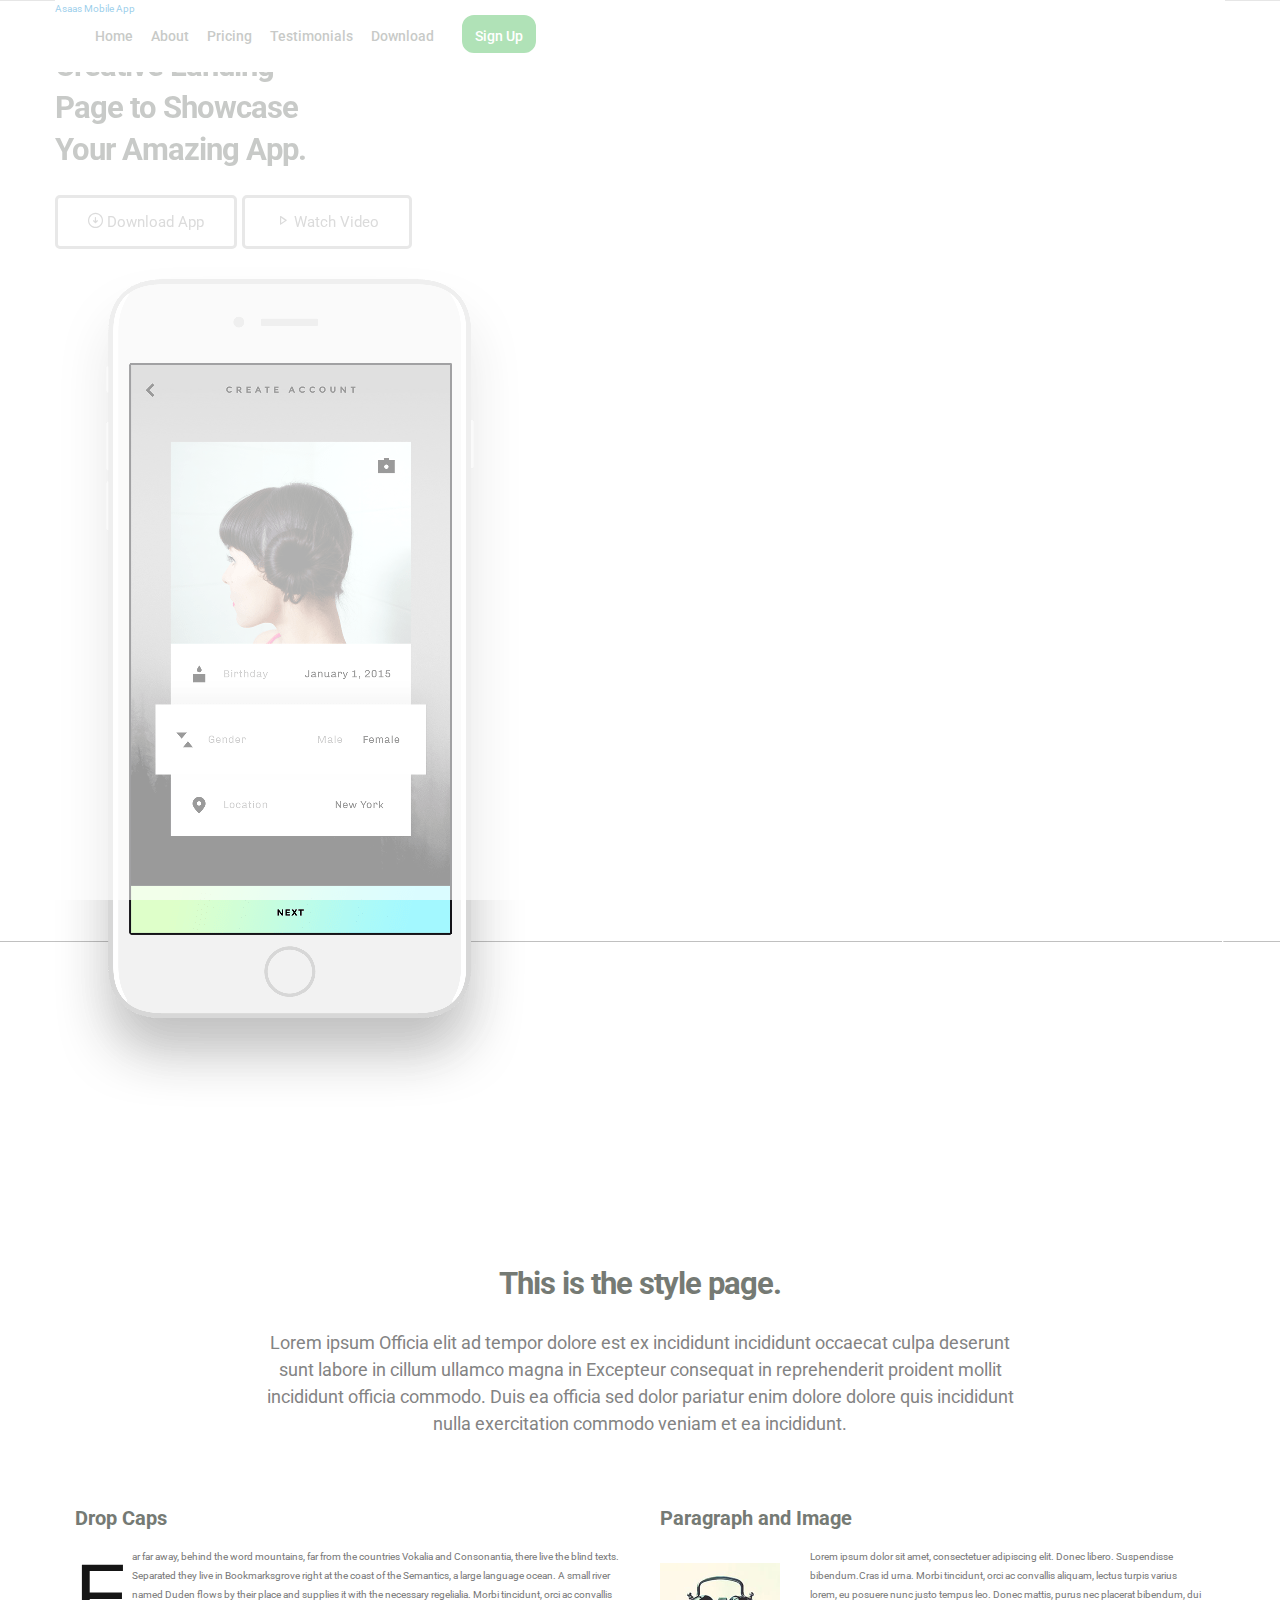
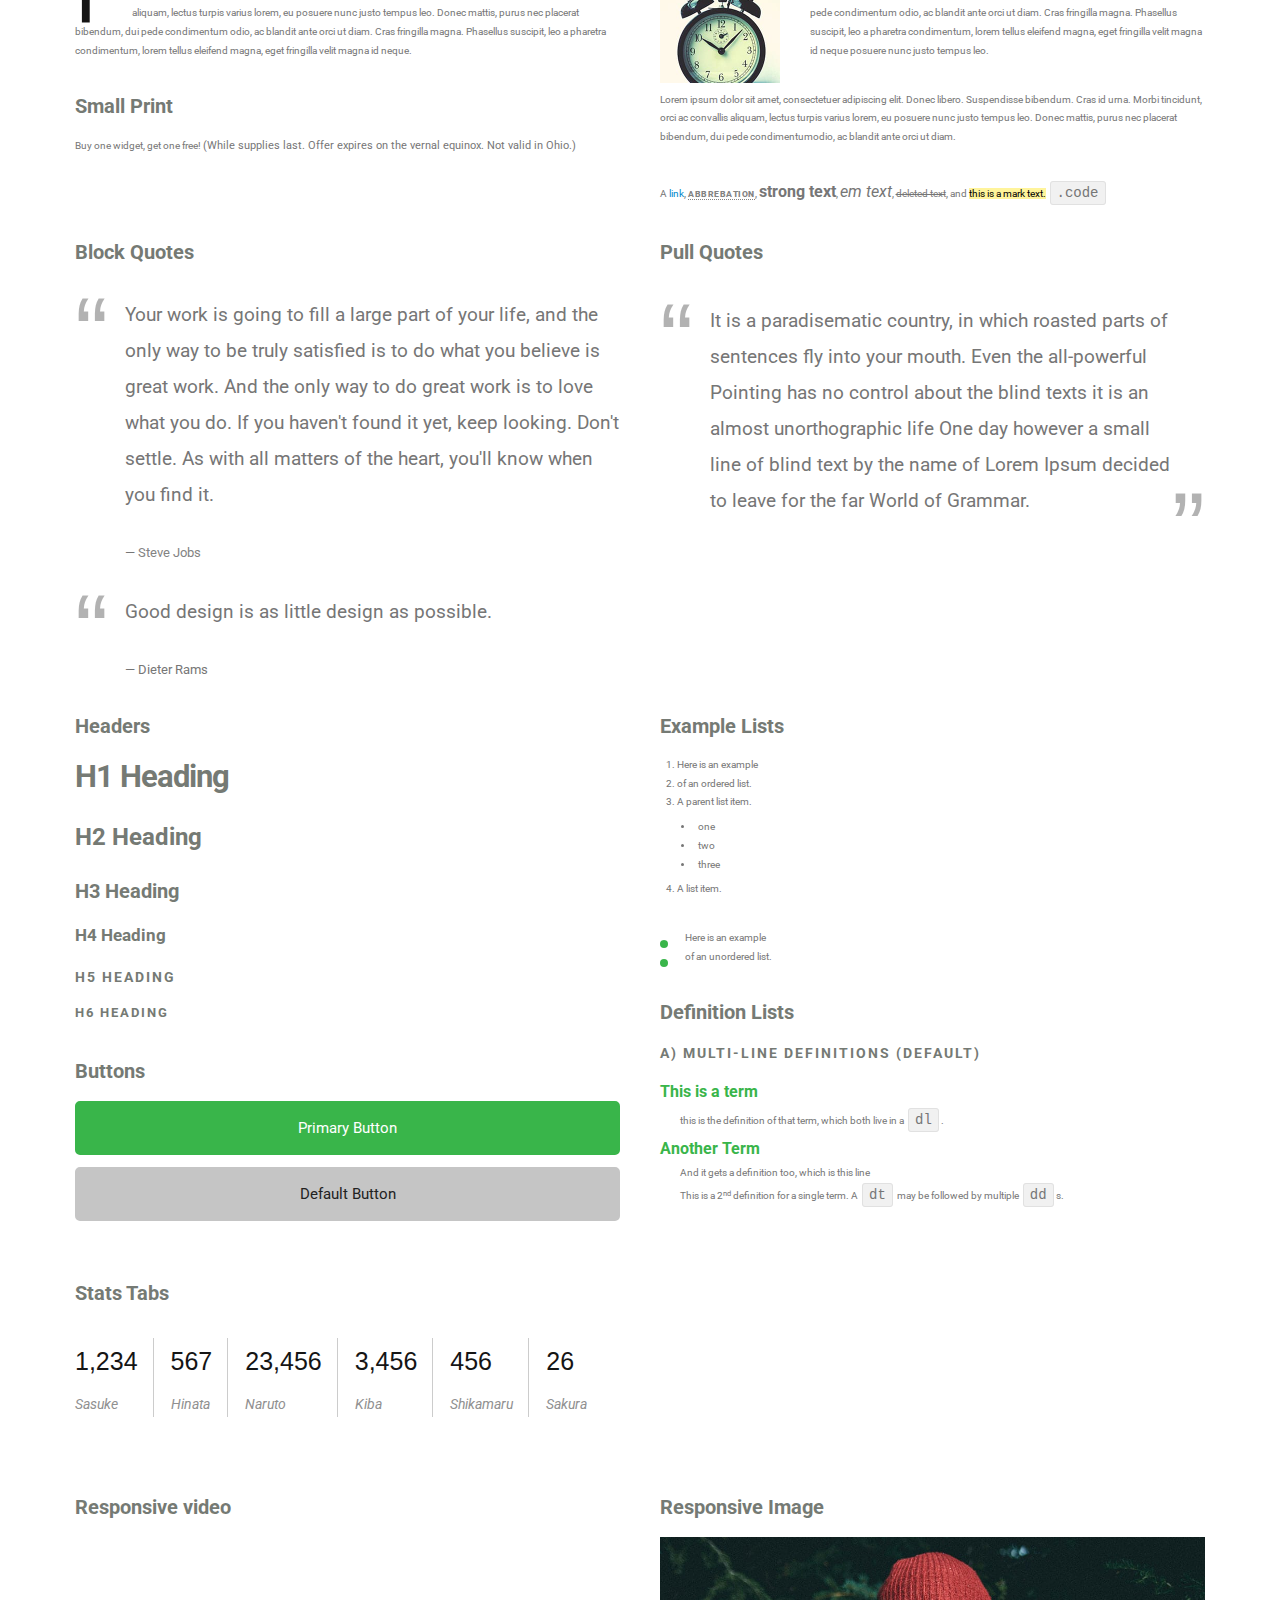
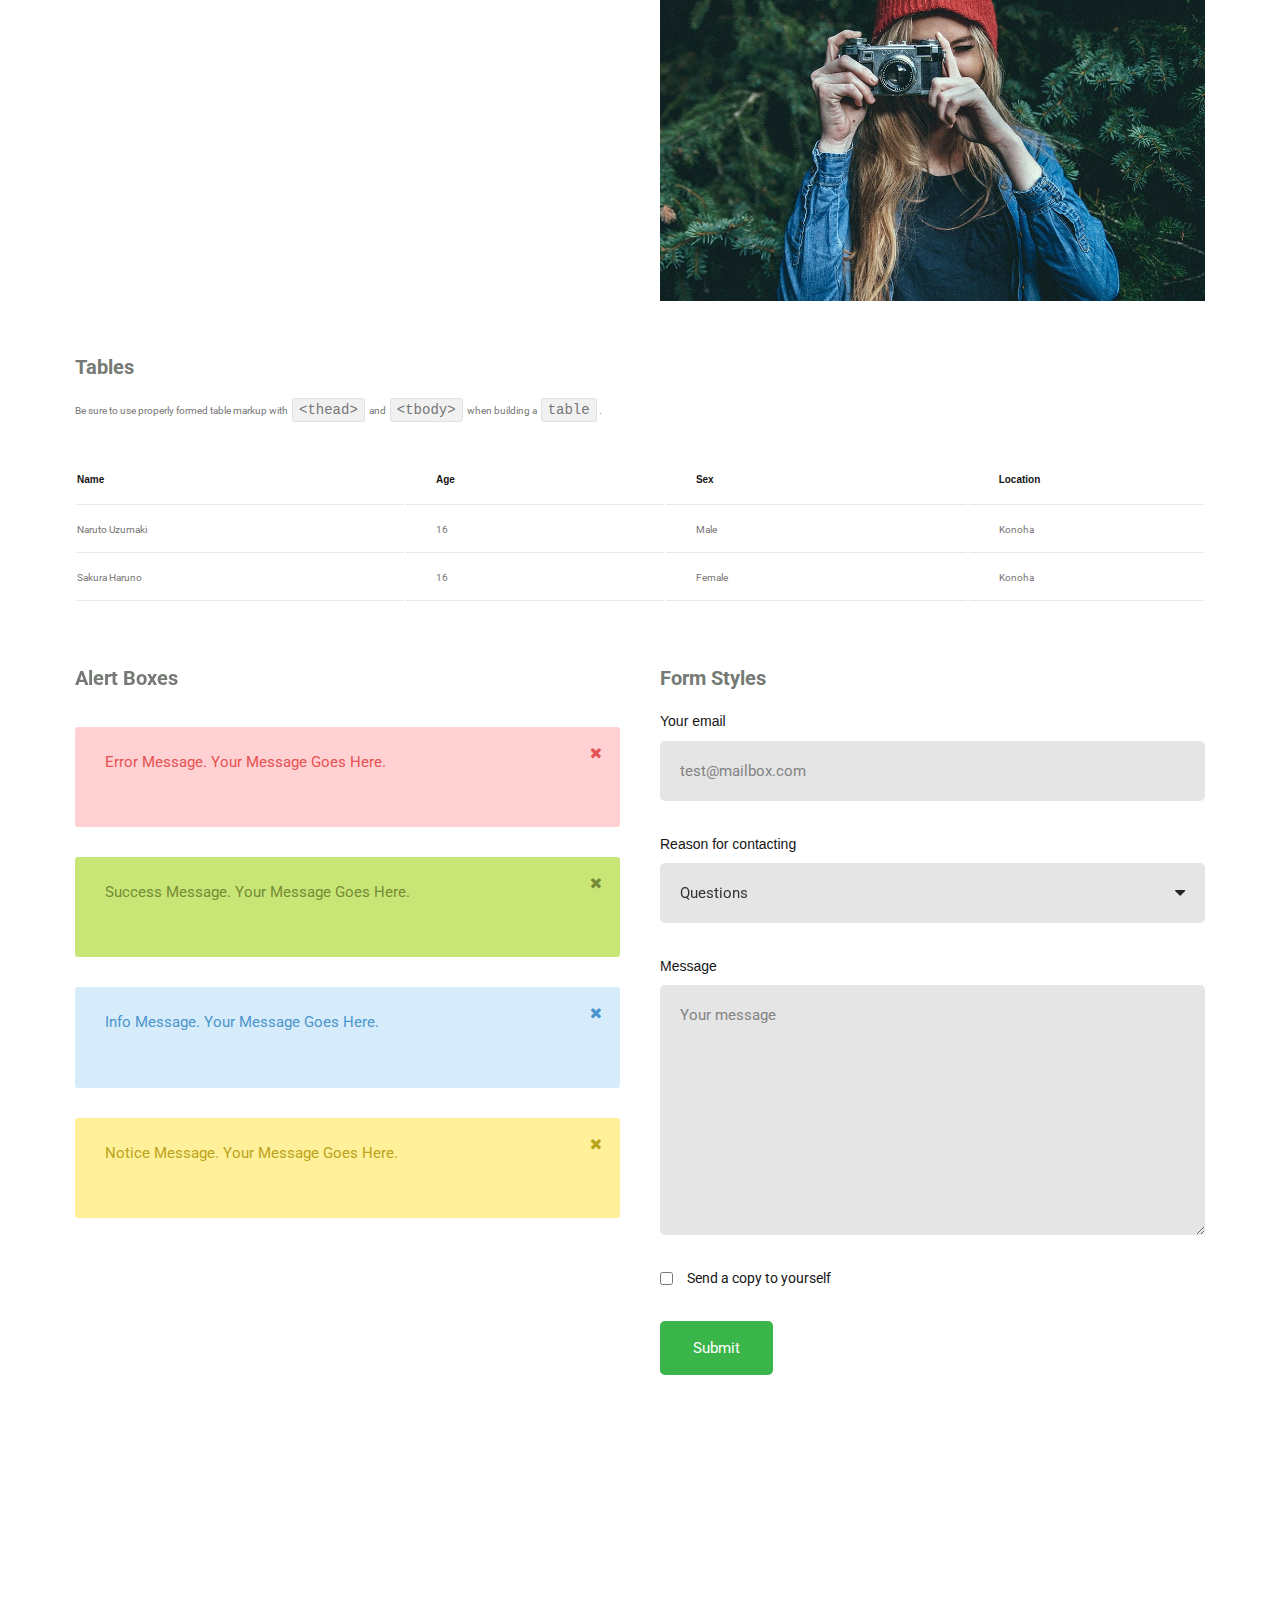
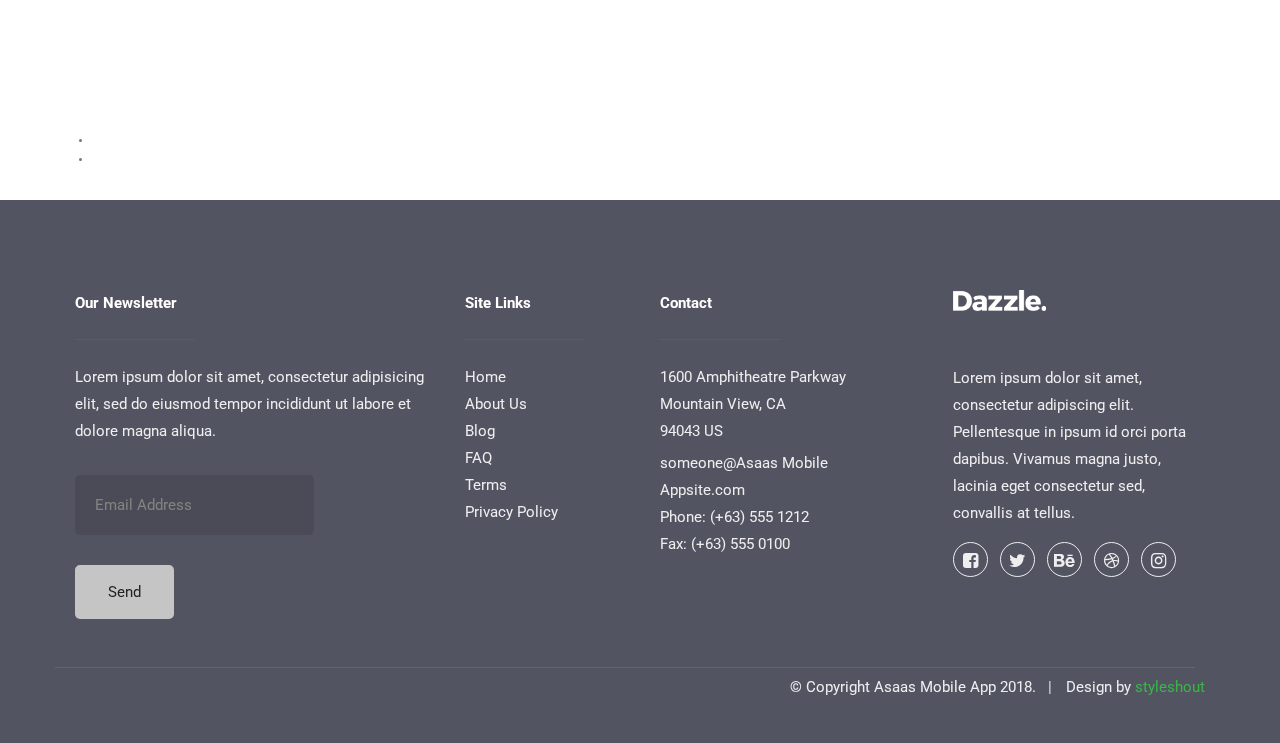
==== commit 40f7bb73: "Upload the Rtl Version" ====
--- a/styles.html
+++ b/styles.html
@@ -10,7 +10,7 @@
    <!--- basic page needs
    ================================================== -->
    <meta charset="utf-8">
-   <title>Styles - Dazzle</title>
+   <title>Styles - Asaas Mobile App</title>
    <meta name="description" content="">
    <meta name="author" content="">
 
@@ -51,7 +51,7 @@
    <header id="header" class="row">   
 
 		<div class="header-logo">
-	   	<a href="index.html">Dazzle</a>
+	   	<a href="index.html">Asaas Mobile App</a>
 	   </div>
 
 	   <nav id="header-nav-wrap">
@@ -81,7 +81,7 @@
                 <div class="row contents">                     
                      <div class="home-content-left">
 
-                        <h3 data-aos="fade-up">Welcome to Dazzle</h3>
+                        <h3 data-aos="fade-up">Welcome to Asaas Mobile App</h3>
 
                         <h1 data-aos="fade-up">
                             Creative Landing <br>
@@ -523,7 +523,7 @@
                     </p>
 
                     <p>
-                    someone@dazzlesite.com <br>
+                    someone@Asaas Mobile Appsite.com <br>
                     Phone: (+63) 555 1212 <br>
                     Fax: (+63) 555 0100    
                     </p>                    
@@ -577,7 +577,7 @@
 
       		<div class="col-twelve">
 	      		<div class="copyright">
-		         	<span>© Copyright Dazzle 2018.</span> 
+		         	<span>© Copyright Asaas Mobile App 2018.</span>
 		         	<span>Design by <a href="http://www.styleshout.com/">styleshout</a></span>		         	
 		         </div>
 
--- a/css/base.css
+++ b/css/base.css
@@ -1,6 +1,6 @@
 /* =================================================================== 
  *
- *  Dazzle v1.0 Base Stylesheet
+ *  Asaas Mobile App v1.0 Base Stylesheet
  *  04-27-2017
  *  ------------------------------------------------------------------
  *
@@ -408,17 +408,17 @@
 .row .row {
   width: auto;
   max-width: none;
+  margin-right: -20px;
   margin-left: -20px;
-  margin-right: -20px;
 }
 
 [class*="col-"],
 .bgrid {
+  float: right;
+}
+
+[class*="col-"]+[class*="col-"].end {
   float: left;
-}
-
-[class*="col-"]+[class*="col-"].end {
-  float: right;
 }
 
 [class*="col-"] {
@@ -482,14 +482,14 @@
 }
 
 
-/* ------------------------------------------------------------------- 
+/* -------------------------------------------------------------------
  * medium size devices - (_grid.scss)
  * ------------------------------------------------------------------- */
 
 @media only screen and (max-width: 1024px) {
   .row .row {
+    margin-right: -18px;
     margin-left: -18px;
-    margin-right: -18px;
   }
   [class*="col-"] {
     padding: 0 18px;
@@ -541,21 +541,21 @@
 }
 
 
-/* ------------------------------------------------------------------- 
+/* -------------------------------------------------------------------
  * tablets - (_grid.scss)
  * ------------------------------------------------------------------- */
 
 @media only screen and (max-width: 768px) {
   .row {
     width: auto;
+    padding-right: 30px;
     padding-left: 30px;
-    padding-right: 30px;
   }
   .row .row {
+    padding-right: 0;
     padding-left: 0;
-    padding-right: 0;
+    margin-right: -15px;
     margin-left: -15px;
-    margin-right: -15px;
   }
   [class*="col-"] {
     padding: 0 15px;
@@ -581,18 +581,18 @@
 }
 
 
-/* ------------------------------------------------------------------- 
+/* -------------------------------------------------------------------
  *  mobile devices - (_grid.scss)
  * ------------------------------------------------------------------- */
 
 @media only screen and (max-width: 600px) {
   .row {
+    padding-right: 25px;
     padding-left: 25px;
-    padding-right: 25px;
   }
   .row .row {
+    margin-right: -10px;
     margin-left: -10px;
-    margin-right: -10px;
   }
   [class*="col-"] {
     padding: 0 10px;
@@ -618,23 +618,23 @@
 }
 
 
-/* ------------------------------------------------------------------- 
+/* -------------------------------------------------------------------
  * small mobile devices - (_grid.scss)
  * ------------------------------------------------------------------- */
 
 @media only screen and (max-width: 400px) {
   .row .row {
+    padding-right: 0;
     padding-left: 0;
-    padding-right: 0;
+    margin-right: 0;
     margin-left: 0;
-    margin-right: 0;
   }
   [class*="col-"] {
     width: 100% !important;
     float: none !important;
     clear: both !important;
+    margin-right: 0;
     margin-left: 0;
-    margin-right: 0;
     padding: 0;
   }
   [class*="col-"]+[class*="col-"].end {
@@ -676,7 +676,7 @@
 
 
 /**
- * Clearing for block grid columns. Allow columns with 
+ * Clearing for block grid columns. Allow columns with
  * different heights to align properly.
  */
 
@@ -689,7 +689,7 @@
 }
 
 
-/* ------------------------------------------------------------------- 
+/* -------------------------------------------------------------------
  * medium size devices - (_grid.scss)
  * ------------------------------------------------------------------- */
 
@@ -726,7 +726,7 @@
 }
 
 
-/* ------------------------------------------------------------------- 
+/* -------------------------------------------------------------------
  * tablets - (_grid.scss)
  * ------------------------------------------------------------------- */
 
@@ -763,7 +763,7 @@
 }
 
 
-/* ------------------------------------------------------------------- 
+/* -------------------------------------------------------------------
  * mobile devices - (_grid.scss)
  * ------------------------------------------------------------------- */
 
@@ -800,7 +800,7 @@
 }
 
 
-/* ------------------------------------------------------------------- 
+/* -------------------------------------------------------------------
  * stack on small mobile devices - (_grid.scss)
  * ------------------------------------------------------------------- */
 
@@ -809,8 +809,8 @@
     width: 100% !important;
     float: none !important;
     clear: both !important;
+    margin-right: 0;
     margin-left: 0;
-    margin-right: 0;
   }
 }
 
@@ -871,24 +871,24 @@
 }
 
 .text-left {
+  text-align: right;
+}
+
+.text-right {
   text-align: left;
 }
 
-.text-right {
-  text-align: right;
-}
-
 .pull-left {
+  float: right;
+}
+
+.pull-right {
   float: left;
 }
 
-.pull-right {
-  float: right;
-}
-
 .align-center {
+  margin-right: auto;
   margin-left: auto;
-  margin-right: auto;
   text-align: center;
 }
 
--- a/css/vendor.css
+++ b/css/vendor.css
@@ -1,6 +1,6 @@
 /* =================================================================== 
  *
- *  Dazzle v1.0 Vendor/Third Party CSS 
+ *  Asaas Mobile App v1.0 Vendor/Third Party CSS
  *  04-27-2017
  *  ------------------------------------------------------------------
  *
--- a/css/main.css
+++ b/css/main.css
@@ -1,6 +1,6 @@
 /* =================================================================== 
  *
- *  Dazzle v1.0 Main Stylesheet
+ *  Asaas Mobile App v1.0 Main Stylesheet
  *  04-27-2017
  *  ------------------------------------------------------------------
  *
@@ -31,7 +31,7 @@
 
 @import url("font-awesome/css/font-awesome.min.css");
 @import url("micons/micons.css");
-@import url("fonts.css");
+@import url('https://fonts.googleapis.com/css2?family=Roboto:wght@100;300;400;500;700&family=Tajawal:wght@300;400;500;700&display=swap');
 
 
 /* ===================================================================
@@ -67,8 +67,7 @@
 }
 
 body {
-  font-family: "muli-regular", sans-serif;
-  font-size: 1.6rem;
+  font-family: 'Roboto','Tajawal', sans-serif;
   line-height: 1.875;
   color: #767676;
   margin: 0;
@@ -101,7 +100,7 @@
  * ------------------------------------------------------------------- */
 
 h1, h2, h3, h4, h5, h6, .h01, .h02, .h03, .h04, .h05, .h06 {
-  font-family: "montserrat-regular", sans-serif;
+  font-family: 'Roboto','Tajawal', sans-serif;
   color: #757a74;
   font-style: normal;
   text-rendering: optimizeLegibility;
@@ -158,7 +157,7 @@
 }
 
 p.lead {
-  font-family: "muli-light", sans-serif;
+  font-family: 'Roboto','Tajawal', sans-serif;
   font-size: 1.8rem;
   line-height: 1.5;
   color: #838383;
@@ -178,10 +177,12 @@
   font-weight: normal;
 }
 em, i {
-  font-family: "muli-italic", sans-serif;
+  font-family: 'Roboto','Tajawal', sans-serif;
+  font-style: italic;
 }
 strong, b {
-  font-family: "muli-bold", sans-serif;
+  font-family: 'Roboto','Tajawal', sans-serif;
+  font-weight: 700;
 }
 
 small {
@@ -208,7 +209,7 @@
 }
 
 blockquote p {
-  font-family: "muli-light", sans-serif;
+  font-family: 'Roboto','Tajawal', sans-serif;
   padding: 0;
   font-size: 1.9rem;
   line-height: 1.895;
@@ -232,7 +233,8 @@
 }
 
 abbr {
-  font-family: "muli-bold", sans-serif;
+  font-family: 'Roboto','Tajawal', sans-serif;
+  font-weight: 700;
   font-variant: small-caps;
   text-transform: lowercase;
   letter-spacing: .05rem;
@@ -442,7 +444,8 @@
   border-width: 0;
   width: 100%;
   max-width: 100%;
-  font-family: "muli-regular", sans-serif;
+  font-family: 'Roboto','Tajawal', sans-serif;
+  font-weight: 400;
 }
 
 th,
@@ -579,7 +582,8 @@
   border: 0;
   outline: none;
   color: #333333;
-  font-family: "muli-regular", sans-serif;
+    font-family: 'Roboto','Tajawal', sans-serif;
+  font-weight: 400;
   font-size: 1.5rem;
   line-height: 3rem;
   max-width: 100%;
@@ -673,7 +677,7 @@
 label>.label-text {
   display: inline-block;
   margin-left: 1rem;
-  font-family: "montserrat-regular", sans-serif;
+  font-family: 'Roboto','Tajawal', sans-serif;
   line-height: inherit;
 }
 
@@ -742,7 +746,7 @@
 input[type="reset"],
 input[type="button"] {
   display: inline-block;
-  font-family: "montserrat-regular", sans-serif;
+  font-family: 'Roboto','Tajawal', sans-serif;
   font-size: 1.5rem;
   height: 5.4rem;
   line-height: calc(5.4rem - .6rem);
@@ -887,7 +891,7 @@
   position: relative;
   margin-bottom: 3rem;
   border-radius: 3px;
-  font-family: "montserrat-regular", sans-serif;
+  font-family: 'Roboto','Tajawal', sans-serif;
   font-size: 1.5rem;
 }
 
@@ -1087,7 +1091,7 @@
   display: block;
   margin: .6rem 0 0 0;
   font-size: 1.4rem;
-  font-family: "montserrat-regular", sans-serif;
+  font-family: 'Roboto','Tajawal', sans-serif;
   color: #909090;
 }
 
@@ -1099,7 +1103,7 @@
  * ------------------------------------------------------------------- */
 
 h1.intro-header {
-  font-family: "montserrat-regular", sans-serif;
+  font-family: 'Roboto','Tajawal', sans-serif;
   font-size: 3.4rem;
   line-height: 1.324;
   color: #757a74;
@@ -1178,7 +1182,7 @@
   height: 42px;
   width: 42px;
   line-height: 42px;
-  font-family: "montserrat-regular", sans-serif;
+  font-family: 'Roboto','Tajawal', sans-serif;
   font-size: 1.4rem;
   text-transform: uppercase;
   letter-spacing: .2rem;
@@ -1261,7 +1265,8 @@
  * ------------------------------------------------------------------- */
 
 #header-nav-wrap {
-  font-family: "montserrat-medium", sans-serif;
+   font-family: 'Roboto','Tajawal', sans-serif;
+  font-weight: 500;
   font-size: 14px;
   position: absolute;
   top: 0;
@@ -1320,7 +1325,8 @@
   height: 3.8rem;
   line-height: calc(3.8rem - 0.01rem);
   padding: 0 1rem;
-  font-family: "montserrat-medium", sans-serif;
+   font-family: 'Roboto','Tajawal', sans-serif;
+  font-weight: 500;
   font-size: 14px;
   text-transform: none;
   letter-spacing: normal;
@@ -1574,7 +1580,8 @@
 
 .scroll-icon {
   display: inline-block;
-  font-family: "montserrat-medium", sans-serif;
+   font-family: 'Roboto','Tajawal', sans-serif;
+  font-weight: 500;
   font-size: 1.2rem;
   text-transform: uppercase;
   letter-spacing: .3rem;
@@ -1840,7 +1847,7 @@
 }
 
 .about-features .feature h3 {
-  font-family: "montserrat-regular", sans-serif;
+  font-family: 'Roboto','Tajawal', sans-serif;
   font-size: 1.9rem;
   color: #151515;
   margin-bottom: 3rem;
@@ -1947,6 +1954,12 @@
 }
 
 @media only screen and (max-width: 768px) {
+  #about-how,#contactUs,#application-screens, #feature {
+    padding: 4rem 0 3rem 0;
+  }
+  #about{
+    padding-top: 5rem;
+  }
   .about-features .feature .icon i {
     font-size: 4.4rem;
   }
@@ -2063,7 +2076,8 @@
 }
 
 #testimonial-slider p {
-  font-family: "muli-regular", sans-serif;
+    font-family: 'Roboto','Tajawal', sans-serif;
+  font-weight: 400;
   font-size: 1.3rem;
   line-height: 1.2;
   color: #303030;
@@ -2109,7 +2123,8 @@
   display: inline-block;
   vertical-align: middle;
   text-align: left;
-  font-family: "'montserrat-medium'", sans-serif;
+  font-family: 'Roboto','Tajawal', sans-serif;
+  font-weight: 500;
   font-size: 1.9rem;
   margin-top: .9rem;
   margin-bottom: 1rem;
@@ -2118,7 +2133,8 @@
 
 #testimonial-slider .testimonial-author .author-info span {
   display: block;
-  font-family: "muli-bold", sans-serif;
+  font-family: 'Roboto','Tajawal', sans-serif;
+  font-weight: 700;
   font-size: 1.6rem;
   line-height: 1.313;
   letter-spacing: 0;
@@ -2139,7 +2155,7 @@
 
 #testimonial-slider .owl-nav [class*='owl-'] {
   color: #FFFFFF;
-  font-family: "montserrat-regular", sans-serif;
+  font-family: 'Roboto','Tajawal', sans-serif;
   font-size: 1.4rem;
   height: 3rem;
   line-height: 3rem;
@@ -2305,7 +2321,7 @@
 
 .contact-subscribe #mc-form label {
   color: #ffffff;
-  font-family: "montserrat-regular", sans-serif;
+  font-family: 'Roboto','Tajawal', sans-serif;
   font-size: 1.3rem;
   padding: 0 2rem;
 }
@@ -2337,6 +2353,9 @@
 }
 
 @media only screen and (max-width: 768px) {
+  #about-how,#contactUs,#application-screens, #feature {
+    padding: 4rem 0 3rem 0;
+  }
   #contactUs p,.contact-subscribe .subscribe-form{
     width: 80%;
   }
@@ -2419,6 +2438,9 @@
  * ------------------------------------------------------------------- */
 
 @media only screen and (max-width: 768px) {
+  .download#download{
+    padding: 4rem 0 0 0;
+  }
   .download .download-badges li a {
     width: 194px;
     height: 60px;
@@ -2576,7 +2598,7 @@
 
 #go-top {
   position: fixed;
-  bottom: 30px;
+  bottom: 63px;
   right: 30px;
   z-index: 600;
   display: none;
@@ -2642,12 +2664,13 @@
     text-align: center;
   }
   #go-top {
-    bottom: 0;
-    right: 0;
-  }
-  #go-top a,
-  #go-top a:visited {
-    border-radius: 5px 0 0 0;
+    bottom: 10px;
+    right: 10px;
+  }
+  #go-top a{
+    height: 30px;
+    width: 30px;
+    line-height: 30px;
   }
 }
 
